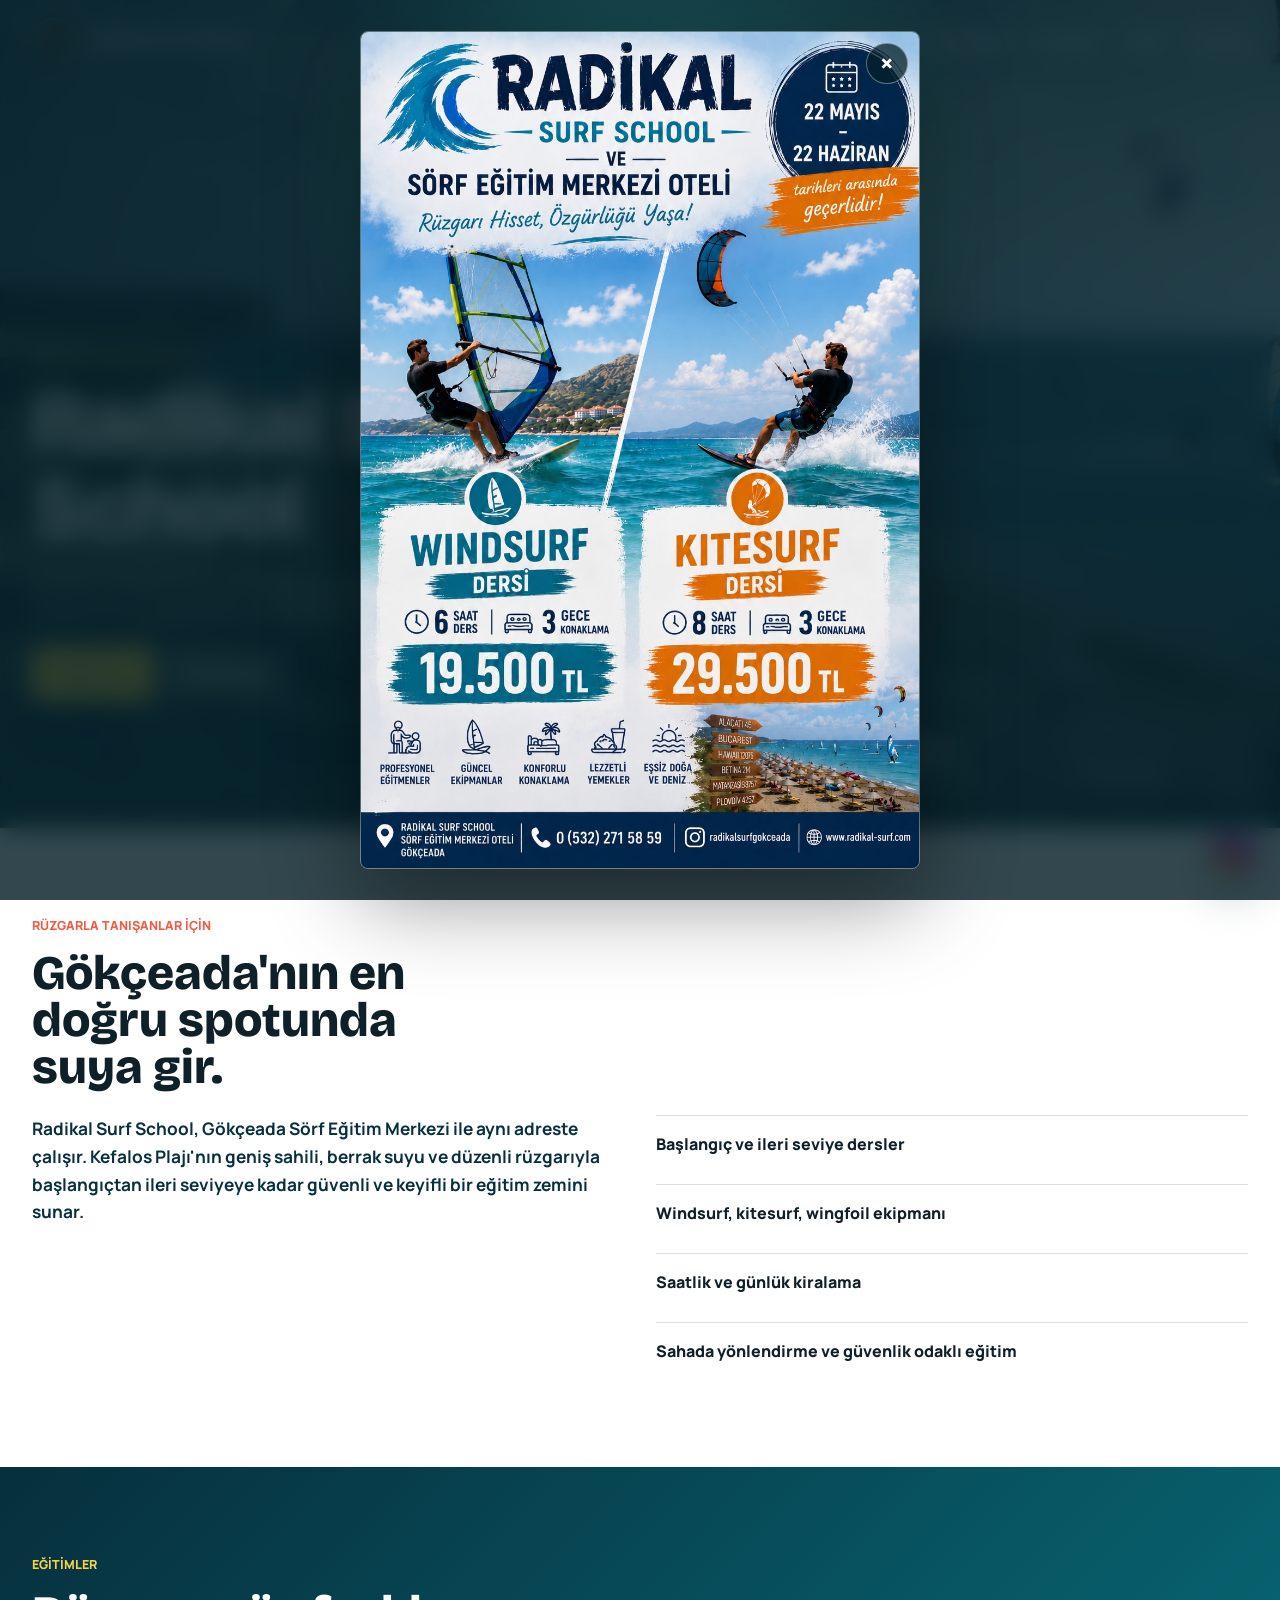
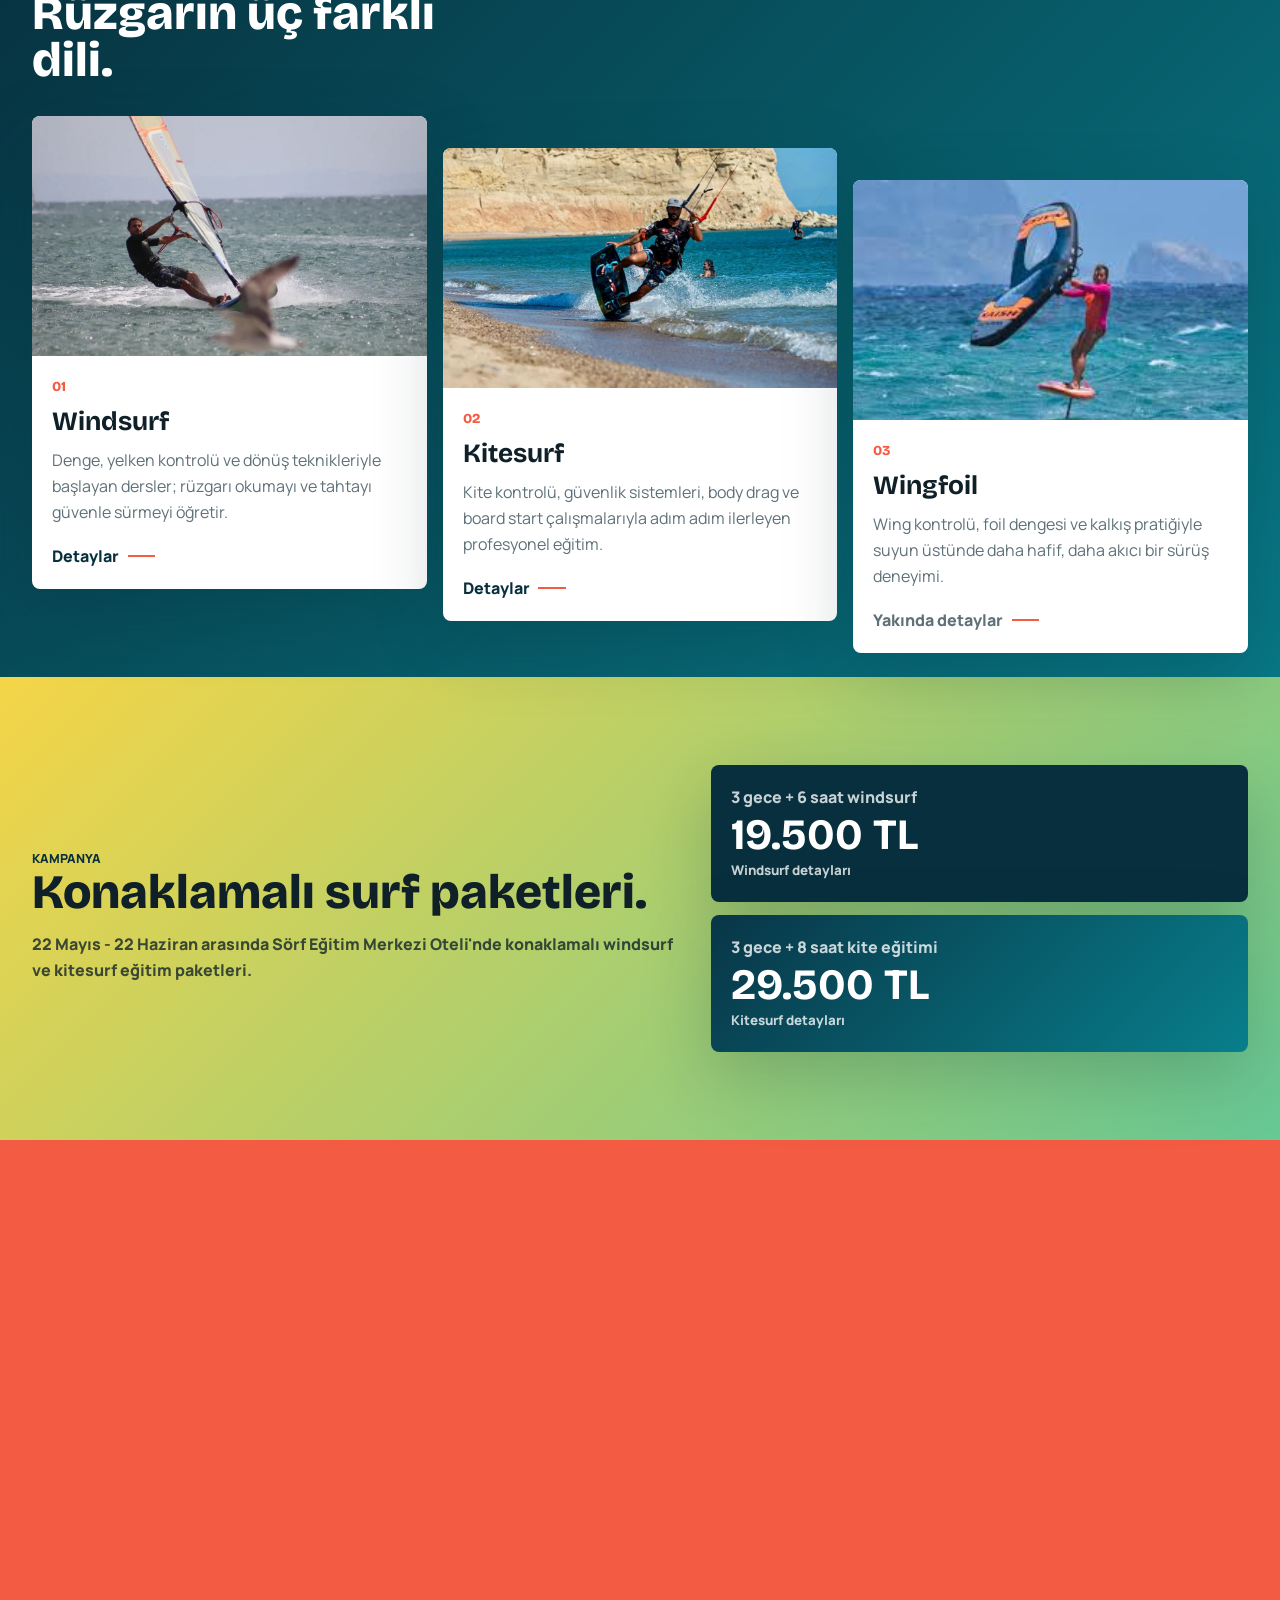
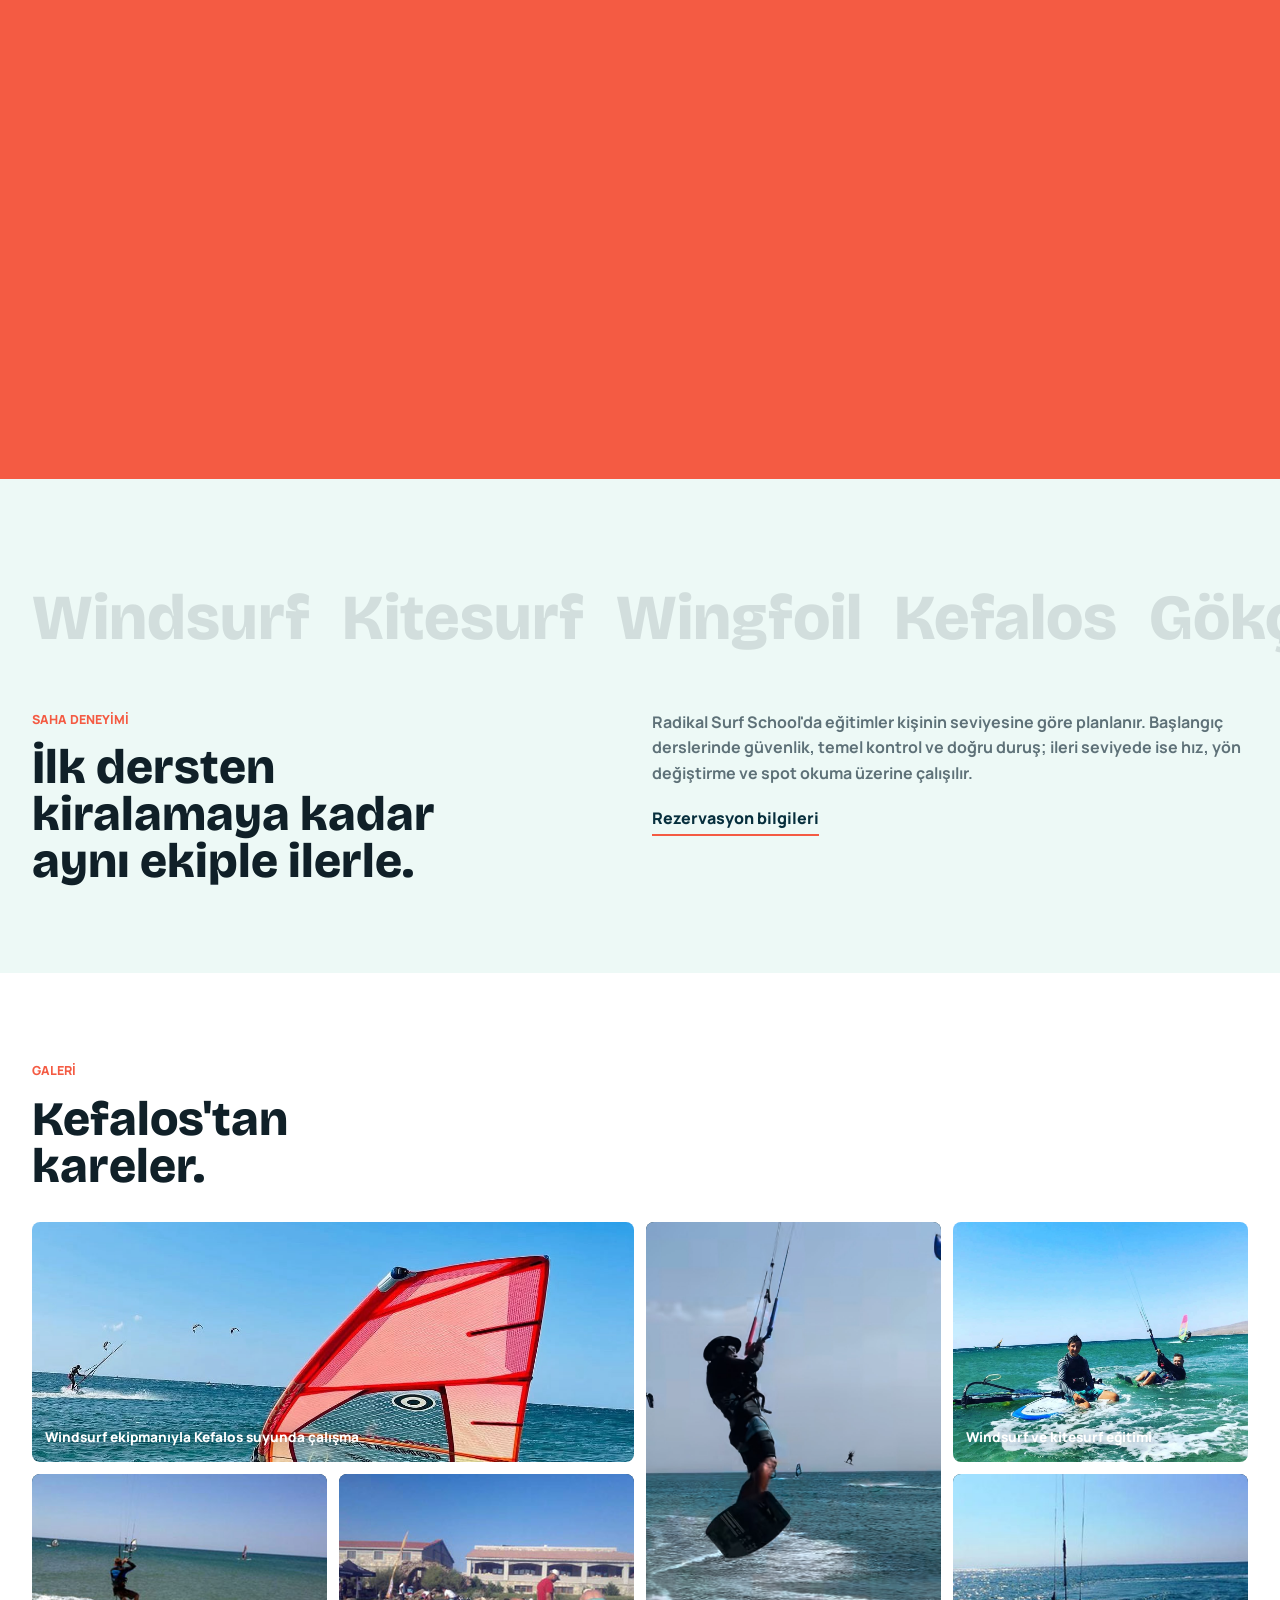
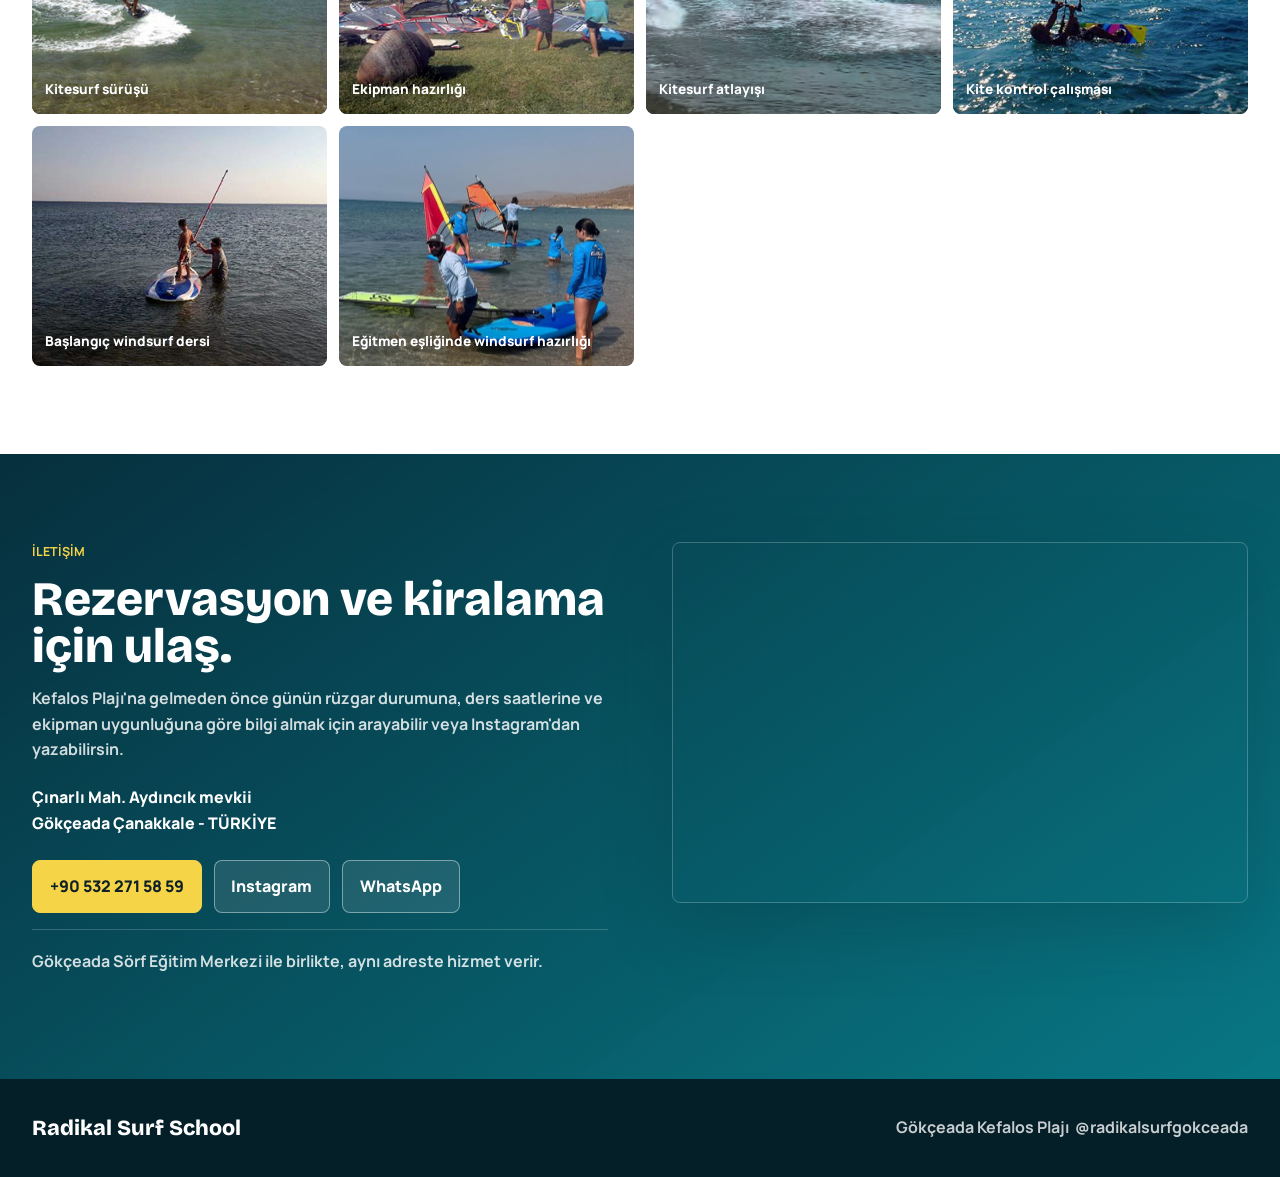
==== index.html @ 74f21fde "Add files via upload" ====
<!DOCTYPE html>
<html lang="tr">
  <head>
    <meta charset="UTF-8" />
    <meta name="viewport" content="width=device-width, initial-scale=1.0" />
    <meta
      name="description"
      content="Radikal Surf School, Gökçeada Kefalos Plajı'nda windsurf, kitesurf ve wingfoil eğitimleri ile ekipman kiralama hizmeti verir."
    />
    <title>Radikal Surf School | Gökçeada Kefalos Plajı</title>
    <link rel="preconnect" href="https://fonts.googleapis.com" />
    <link rel="preconnect" href="https://fonts.gstatic.com" crossorigin />
    <link
      href="https://fonts.googleapis.com/css2?family=Bricolage+Grotesque:wght@500;600;700;800&family=Manrope:wght@400;500;600;700;800&display=swap"
      rel="stylesheet"
    />
    <link rel="stylesheet" href="styles.css" />
  </head>
  <body>
    <div class="page-loader" aria-hidden="true">
      <span>Radikal Surf School</span>
    </div>

    <header class="site-header" data-header>
      <a class="brand" href="index.html" aria-label="Radikal Surf School ana sayfa">
        <img class="brand-logo" src="assets/img/logo.jpg" alt="" />
        <span>Radikal Surf School</span>
      </a>

      <button
        class="nav-toggle"
        type="button"
        aria-label="Menüyü aç veya kapat"
        aria-expanded="false"
        data-nav-toggle
      >
        <span></span>
        <span></span>
      </button>

      <nav class="site-nav" data-nav>
        <a href="index.html#egitimler">Eğitimler</a>
        <a href="windsurf.html">Windsurf</a>
        <a href="kitesurf.html">Kitesurf</a>
        <a href="index.html#kampanya">Kampanya</a>
        <a href="index.html#kiralama">Kiralama</a>
        <a href="index.html#galeri">Galeri</a>
        <a href="index.html#iletisim">İletişim</a>
      </nav>
    </header>

    <main id="top">
      <section class="hero" aria-label="Radikal Surf School">
        <img
          class="hero-image"
          src="assets/img/hero-gokceada.jpg"
          alt="Gökçeada Kefalos Plajı'nda rüzgar sporları yapan sporcular"
          fetchpriority="high"
        />
        <div class="hero-shade"></div>
        <div class="hero-current" aria-hidden="true"></div>

        <div class="hero-content">
          <p class="eyebrow reveal">Gökçeada Kefalos Plajı</p>
          <h1 class="reveal">Radikal Surf School</h1>
          <p class="hero-copy reveal">
            Windsurf, kitesurf ve wingfoil eğitimleri. Aynı lokasyonda ekipman
            kiralama, sahada profesyonel destek ve Gökçeada'nın temiz rüzgarı.
          </p>
          <div class="hero-actions reveal">
            <a class="button primary" href="tel:+905322715859">Hemen ara</a>
            <a class="button ghost" href="#iletisim">Konuma git</a>
          </div>
        </div>

        <div class="hero-panel reveal" aria-label="Hizli bilgiler">
          <div>
            <strong>3</strong>
            <span>disiplin</span>
          </div>
          <div>
            <strong>Kefalos</strong>
            <span>plaj üstü eğitim</span>
          </div>
          <div>
            <strong>+</strong>
            <span>kiralama desteği</span>
          </div>
        </div>
      </section>

      <section class="intro section-pad">
        <div class="section-head reveal">
          <p class="eyebrow">Rüzgarla tanışanlar için</p>
          <h2>Gökçeada'nın en doğru spotunda suya gir.</h2>
        </div>
        <div class="intro-grid">
          <p class="lead reveal">
            Radikal Surf School, Gökçeada Sörf Eğitim Merkezi ile aynı adreste
            çalışır. Kefalos Plajı'nın geniş sahili, berrak suyu ve düzenli
            rüzgarıyla başlangıçtan ileri seviyeye kadar güvenli ve keyifli bir
            eğitim zemini sunar.
          </p>
          <div class="feature-list reveal">
            <span>Başlangıç ve ileri seviye dersler</span>
            <span>Windsurf, kitesurf, wingfoil ekipmanı</span>
            <span>Saatlik ve günlük kiralama</span>
            <span>Sahada yönlendirme ve güvenlik odaklı eğitim</span>
          </div>
        </div>
      </section>

      <section class="programs section-pad" id="egitimler">
        <div class="section-head reveal">
          <p class="eyebrow">Eğitimler</p>
          <h2>Rüzgarın üç farklı dili.</h2>
        </div>

        <div class="program-grid">
          <a class="program-card reveal" href="windsurf.html" aria-label="Windsurf detay sayfasını aç">
            <img
              src="assets/img/service-windsurf-updated.jpeg"
              alt="Gökçeada'da windsurf yapan sporcular"
              loading="lazy"
            />
            <div class="program-body">
              <span class="program-index">01</span>
              <h3>Windsurf</h3>
              <p>
                Denge, yelken kontrolü ve dönüş teknikleriyle başlayan dersler;
                rüzgarı okumayı ve tahtayı güvenle sürmeyi öğretir.
              </p>
              <span class="program-link">Detaylar</span>
            </div>
          </a>

          <a class="program-card reveal" href="kitesurf.html" aria-label="Kitesurf detay sayfasını aç">
            <img
              src="assets/img/kitesurf-extra-07.jpeg"
              alt="Turkuaz denizde kitesurf eğitimi"
              loading="lazy"
            />
            <div class="program-body">
              <span class="program-index">02</span>
              <h3>Kitesurf</h3>
              <p>
                Kite kontrolü, güvenlik sistemleri, body drag ve board start
                çalışmalarıyla adım adım ilerleyen profesyonel eğitim.
              </p>
              <span class="program-link">Detaylar</span>
            </div>
          </a>

          <article class="program-card reveal">
            <img
              src="assets/img/service-wingfoil.jpg"
              alt="Wingfoil yapan sporcu"
              loading="lazy"
            />
            <div class="program-body">
              <span class="program-index">03</span>
              <h3>Wingfoil</h3>
              <p>
                Wing kontrolü, foil dengesi ve kalkış pratiğiyle suyun üstünde
                daha hafif, daha akıcı bir sürüş deneyimi.
              </p>
              <span class="program-link muted">Yakında detaylar</span>
            </div>
          </article>
        </div>
      </section>

      <section class="campaign section-pad" id="kampanya">
        <div class="campaign-copy reveal">
          <p class="eyebrow">Kampanya</p>
          <h2>Konaklamalı surf paketleri.</h2>
          <p>
            22 Mayıs - 22 Haziran arasında Sörf Eğitim Merkezi Oteli'nde
            konaklamalı windsurf ve kitesurf eğitim paketleri.
          </p>
        </div>
        <div class="campaign-prices reveal">
          <a class="campaign-price" href="windsurf.html#kampanya">
            <span>3 gece + 6 saat windsurf</span>
            <strong>19.500 TL</strong>
            <small>Windsurf detayları</small>
          </a>
          <a class="campaign-price kite-price" href="kitesurf.html#kampanya">
            <span>3 gece + 8 saat kite eğitimi</span>
            <strong>29.500 TL</strong>
            <small>Kitesurf detayları</small>
          </a>
        </div>
      </section>

      <section class="rentals" id="kiralama">
        <div class="rental-media reveal">
          <img
            src="assets/img/gallery-05.jpg"
            alt="Kefalos Plajı'nda windsurf eğitimi alan öğrenciler"
            loading="lazy"
          />
        </div>
        <div class="rental-content reveal">
          <p class="eyebrow">Ekipman kiralama</p>
          <h2>Ders sonrası rüzgarı yakalamaya devam et.</h2>
          <p>
            Sezon boyunca windsurf, kitesurf ve wingfoil ekipmanları için
            kiralama desteği veriyoruz. Seviyene, rüzgara ve günün koşullarına
            göre doğru ekipman seçiminde sahada yardım alabilirsin.
          </p>
          <div class="rental-steps">
            <span>Seviye ve hava koşulu kontrolü</span>
            <span>Uygun ekipman seçimi</span>
            <span>Sahada kurulum ve kullanıma hazır teslim</span>
          </div>
          <a class="button dark" href="https://wa.me/905322715859">WhatsApp ile sor</a>
        </div>
      </section>

      <section class="experience section-pad">
        <div class="experience-strip" aria-hidden="true">
          <span>Windsurf</span>
          <span>Kitesurf</span>
          <span>Wingfoil</span>
          <span>Kefalos</span>
          <span>Gökçeada</span>
        </div>

        <div class="experience-grid">
          <div class="section-head reveal">
            <p class="eyebrow">Saha deneyimi</p>
            <h2>İlk dersten kiralamaya kadar aynı ekiple ilerle.</h2>
          </div>
          <div class="experience-copy reveal">
            <p>
              Radikal Surf School'da eğitimler kişinin seviyesine göre
              planlanır. Başlangıç derslerinde güvenlik, temel kontrol ve
              doğru duruş; ileri seviyede ise hız, yön değiştirme ve spot
              okuma üzerine çalışılır.
            </p>
            <a class="text-link" href="#iletisim">Rezervasyon bilgileri</a>
          </div>
        </div>
      </section>

      <section class="gallery section-pad" id="galeri">
        <div class="section-head reveal">
          <p class="eyebrow">Galeri</p>
          <h2>Kefalos'tan kareler.</h2>
        </div>

        <div class="gallery-grid" aria-label="Radikal Surf School fotoğraf galerisi">
          <button
            class="gallery-item wide reveal"
            type="button"
            data-full="assets/img/gallery-08.jpeg"
            data-caption="Windsurf ekipmanıyla Kefalos suyunda çalışma"
          >
            <img src="assets/img/gallery-08.jpeg" alt="Windsurf ekipmanı ile suda çalışma" loading="lazy" />
          </button>
          <button
            class="gallery-item tall reveal"
            type="button"
            data-full="assets/img/gallery-06.jpeg"
            data-caption="Kitesurf atlayışı"
          >
            <img src="assets/img/gallery-06.jpeg" alt="Kitesurf sporcusu havada" loading="lazy" />
          </button>
          <button
            class="gallery-item reveal"
            type="button"
            data-full="assets/img/gallery-07.jpeg"
            data-caption="Windsurf ve kitesurf eğitimi"
          >
            <img src="assets/img/gallery-07.jpeg" alt="Denizde windsurf ve kitesurf eğitimi" loading="lazy" />
          </button>
          <button
            class="gallery-item reveal"
            type="button"
            data-full="assets/img/gallery-03.jpg"
            data-caption="Kitesurf sürüşü"
          >
            <img src="assets/img/gallery-03.jpg" alt="Kitesurf yapan sporcu" loading="lazy" />
          </button>
          <button
            class="gallery-item reveal"
            type="button"
            data-full="assets/img/gallery-04.jpg"
            data-caption="Ekipman hazırlığı"
          >
            <img src="assets/img/gallery-04.jpg" alt="Sahilde windsurf ekipmanları" loading="lazy" />
          </button>
          <button
            class="gallery-item reveal"
            type="button"
            data-full="assets/img/gallery-02.jpg"
            data-caption="Kite kontrol çalışması"
          >
            <img src="assets/img/gallery-02.jpg" alt="Denizde kite kontrol çalışması" loading="lazy" />
          </button>
          <button
            class="gallery-item reveal"
            type="button"
            data-full="assets/img/gallery-01.jpg"
            data-caption="Başlangıç windsurf dersi"
          >
            <img src="assets/img/gallery-01.jpg" alt="Sığ suda windsurf başlangıç dersi" loading="lazy" />
          </button>
          <button
            class="gallery-item reveal"
            type="button"
            data-full="assets/img/gallery-05.jpg"
            data-caption="Eğitmen eşliğinde windsurf hazırlığı"
          >
            <img src="assets/img/gallery-05.jpg" alt="Eğitmen eşliğinde windsurf hazırlığı" loading="lazy" />
          </button>
        </div>
      </section>

      <section class="contact section-pad" id="iletisim">
        <div class="contact-copy reveal">
          <p class="eyebrow">İletişim</p>
          <h2>Rezervasyon ve kiralama için ulaş.</h2>
          <p>
            Kefalos Plajı'na gelmeden önce günün rüzgar durumuna, ders
            saatlerine ve ekipman uygunluğuna göre bilgi almak için arayabilir
            veya Instagram'dan yazabilirsin.
          </p>

          <address>
            Çınarlı Mah. Aydıncık mevkii<br />
            Gökçeada Çanakkale - TÜRKİYE
          </address>

          <div class="contact-actions">
            <a class="button primary" href="tel:+905322715859">+90 532 271 58 59</a>
            <a class="button ghost light" href="https://www.instagram.com/radikalsurfgokceada/" target="_blank" rel="noreferrer">
              Instagram
            </a>
            <a class="button ghost light" href="https://wa.me/905322715859" target="_blank" rel="noreferrer">
              WhatsApp
            </a>
          </div>

          <p class="partner-note">
            Gökçeada Sörf Eğitim Merkezi ile birlikte, aynı adreste hizmet verir.
          </p>
        </div>

        <div class="map-wrap reveal">
          <iframe
            title="Radikal Surf School Google Maps konumu"
            src="https://www.google.com/maps/embed?pb=!1m14!1m8!1m3!1d48810.47449040076!2d25.944769!3d40.127699!3m2!1i1024!2i768!4f13.1!3m3!1m2!1s0x14b0349d8ed07f3f%3A0xa7e52a076db30beb!2sRadikal%20Windsurf%20%26%20Kiteboard!5e0!3m2!1str!2str!4v1780511825770!5m2!1str!2str"
            allowfullscreen
            loading="lazy"
            referrerpolicy="no-referrer-when-downgrade"
          ></iframe>
        </div>
      </section>
    </main>

    <footer class="site-footer">
      <span>Radikal Surf School</span>
      <span>Gökçeada Kefalos Plajı</span>
      <a href="https://www.instagram.com/radikalsurfgokceada/" target="_blank" rel="noreferrer">@radikalsurfgokceada</a>
    </footer>

    <div class="mobile-cta" aria-label="Hızlı iletişim">
      <a href="tel:+905322715859">Ara</a>
      <a href="https://wa.me/905322715859" target="_blank" rel="noreferrer">WhatsApp</a>
      <a href="#iletisim">Konum</a>
    </div>

    <a
      class="floating-instagram"
      href="https://www.instagram.com/radikalsurfgokceada/"
      target="_blank"
      rel="noreferrer"
      aria-label="Radikal Surf School Instagram"
    >
      <img src="assets/img/instagram-logo.svg" alt="" />
    </a>

    <div class="promo-modal" data-promo hidden>
      <div class="promo-backdrop" data-promo-close></div>
      <div class="promo-card" role="dialog" aria-modal="true" aria-label="Radikal Surf School kampanya görseli">
        <button class="promo-close" type="button" aria-label="Kampanya görselini kapat" data-promo-close>
          ×
        </button>
        <img src="assets/img/campaign-popup.jpeg" alt="Radikal Surf School windsurf ve kitesurf kampanya afişi" />
      </div>
    </div>

    <div class="lightbox" data-lightbox hidden>
      <button class="lightbox-close" type="button" aria-label="Galeriyi kapat" data-lightbox-close>
        Kapat
      </button>
      <img src="" alt="" data-lightbox-image />
      <p data-lightbox-caption></p>
    </div>

    <script src="script.js"></script>
  </body>
</html>
---- styles.css ----
:root {
  --ink: #102028;
  --deep: #072f3d;
  --sea: #087f8c;
  --turquoise: #2fc3b2;
  --foam: #edf9f6;
  --sun: #f5d547;
  --coral: #f45b43;
  --white: #ffffff;
  --muted: #5e7178;
  --line: rgba(16, 32, 40, 0.14);
  --shadow: 0 24px 70px rgba(5, 39, 48, 0.22);
  --radius: 8px;
}

* {
  box-sizing: border-box;
}

html {
  scroll-behavior: smooth;
}

body {
  margin: 0;
  color: var(--ink);
  background: var(--foam);
  font-family: "Manrope", "Verdana", sans-serif;
  line-height: 1.6;
  overflow-x: hidden;
}

body.nav-open {
  overflow: hidden;
}

img {
  display: block;
  max-width: 100%;
}

a {
  color: inherit;
  text-decoration: none;
}

button,
input {
  font: inherit;
}

.page-loader {
  position: fixed;
  inset: 0;
  z-index: 100;
  display: grid;
  place-items: center;
  color: var(--white);
  background: var(--deep);
  transition: opacity 650ms ease, visibility 650ms ease;
}

.page-loader span {
  font-family: "Bricolage Grotesque", "Trebuchet MS", sans-serif;
  font-size: 1.4rem;
  font-weight: 800;
}

body.loaded .page-loader {
  opacity: 0;
  visibility: hidden;
}

.site-header {
  position: fixed;
  top: 0;
  left: 0;
  right: 0;
  z-index: 50;
  display: flex;
  align-items: center;
  justify-content: space-between;
  gap: 1rem;
  padding: 1rem;
  color: var(--white);
  transition: background 260ms ease, color 260ms ease, box-shadow 260ms ease;
}

.site-header.is-scrolled,
.site-header.is-open {
  color: var(--ink);
  background: rgba(255, 255, 255, 0.92);
  box-shadow: 0 12px 40px rgba(7, 47, 61, 0.12);
  backdrop-filter: blur(18px);
}

.brand {
  display: inline-flex;
  align-items: center;
  gap: 0.7rem;
  font-family: "Bricolage Grotesque", "Trebuchet MS", sans-serif;
  font-weight: 800;
}

.brand-logo {
  width: 2.85rem;
  height: 2.85rem;
  object-fit: cover;
  border: 2px solid rgba(255, 255, 255, 0.9);
  border-radius: 50%;
  box-shadow: 0 10px 24px rgba(0, 0, 0, 0.16);
}

.brand-mark {
  display: grid;
  width: 2.35rem;
  height: 2.35rem;
  place-items: center;
  color: var(--ink);
  background: var(--sun);
  border: 2px solid currentColor;
  transform: rotate(-6deg);
}

.nav-toggle {
  position: relative;
  z-index: 60;
  display: grid;
  width: 2.8rem;
  height: 2.8rem;
  place-items: center;
  padding: 0;
  color: inherit;
  background: rgba(255, 255, 255, 0.13);
  border: 1px solid rgba(255, 255, 255, 0.32);
  border-radius: var(--radius);
}

.site-header.is-scrolled .nav-toggle,
.site-header.is-open .nav-toggle {
  background: rgba(16, 32, 40, 0.06);
  border-color: rgba(16, 32, 40, 0.18);
}

.nav-toggle span {
  position: absolute;
  width: 1.25rem;
  height: 2px;
  background: currentColor;
  transition: transform 240ms ease;
}

.nav-toggle span:first-child {
  transform: translateY(-0.22rem);
}

.nav-toggle span:last-child {
  transform: translateY(0.22rem);
}

.nav-toggle[aria-expanded="true"] span:first-child {
  transform: rotate(45deg);
}

.nav-toggle[aria-expanded="true"] span:last-child {
  transform: rotate(-45deg);
}

.site-nav {
  position: fixed;
  inset: 0;
  z-index: 55;
  display: grid;
  align-content: center;
  gap: 1.2rem;
  padding: 5rem 1.5rem;
  color: var(--white);
  background: rgba(7, 47, 61, 0.96);
  transform: translateX(100%);
  transition: transform 340ms ease;
}

.site-nav.is-open {
  transform: translateX(0);
}

.site-nav a {
  font-family: "Bricolage Grotesque", "Trebuchet MS", sans-serif;
  font-size: 2rem;
  font-weight: 800;
}

.hero {
  position: relative;
  min-height: 92vh;
  display: grid;
  align-items: end;
  padding: 7.25rem 1rem 8.5rem;
  color: var(--white);
  overflow: hidden;
}

.hero-image,
.hero-shade,
.hero-current {
  position: absolute;
  inset: 0;
}

.hero-image {
  width: 100%;
  height: 100%;
  object-fit: cover;
  animation: heroZoom 18s ease-in-out infinite alternate;
}

.hero-shade {
  background:
    linear-gradient(180deg, rgba(7, 47, 61, 0.46) 0%, rgba(7, 47, 61, 0.1) 36%, rgba(7, 47, 61, 0.9) 100%),
    linear-gradient(90deg, rgba(7, 47, 61, 0.62), rgba(7, 47, 61, 0.06));
}

.hero-current {
  opacity: 0.7;
  background-image:
    repeating-linear-gradient(
      110deg,
      transparent 0,
      transparent 36px,
      rgba(255, 255, 255, 0.14) 37px,
      transparent 39px
    );
  mix-blend-mode: screen;
  animation: windDrift 12s linear infinite;
}

.hero-content {
  position: relative;
  z-index: 2;
  width: min(100%, 52rem);
}

.eyebrow {
  margin: 0 0 0.9rem;
  color: var(--coral);
  font-size: 0.78rem;
  font-weight: 800;
  text-transform: uppercase;
}

.hero .eyebrow {
  color: var(--sun);
}

h1,
h2,
h3 {
  margin: 0;
  font-family: "Bricolage Grotesque", "Trebuchet MS", sans-serif;
  line-height: 0.98;
}

h1 {
  max-width: 11ch;
  font-size: 3.4rem;
  font-weight: 800;
}

h2 {
  font-size: 2.35rem;
  font-weight: 800;
}

h3 {
  font-size: 1.65rem;
}

.hero-copy {
  max-width: 36rem;
  margin: 1.15rem 0 0;
  color: rgba(255, 255, 255, 0.9);
  font-size: 1.04rem;
}

.hero-actions,
.contact-actions {
  display: flex;
  flex-wrap: wrap;
  gap: 0.75rem;
  margin-top: 1.5rem;
}

.button {
  display: inline-flex;
  min-height: 3rem;
  align-items: center;
  justify-content: center;
  padding: 0.78rem 1.05rem;
  border: 1px solid transparent;
  border-radius: var(--radius);
  font-weight: 800;
  transition: transform 200ms ease, background 200ms ease, border-color 200ms ease;
}

.button:hover {
  transform: translateY(-2px);
}

.button.primary {
  color: var(--ink);
  background: var(--sun);
  border-color: var(--sun);
}

.button.ghost {
  color: var(--white);
  background: rgba(255, 255, 255, 0.1);
  border-color: rgba(255, 255, 255, 0.42);
}

.button.ghost.light {
  color: var(--white);
}

.button.dark {
  color: var(--white);
  background: var(--deep);
}

.hero-panel {
  position: absolute;
  left: 1rem;
  right: 1rem;
  bottom: 1rem;
  z-index: 3;
  display: grid;
  grid-template-columns: repeat(3, 1fr);
  gap: 1px;
  overflow: hidden;
  border: 1px solid rgba(255, 255, 255, 0.28);
  border-radius: var(--radius);
  background: rgba(255, 255, 255, 0.13);
  backdrop-filter: blur(14px);
}

.hero-panel div {
  padding: 0.8rem 0.65rem;
  background: rgba(7, 47, 61, 0.32);
}

.hero-panel strong,
.hero-panel span {
  display: block;
}

.hero-panel strong {
  font-family: "Bricolage Grotesque", "Trebuchet MS", sans-serif;
  font-size: 1.12rem;
}

.hero-panel span {
  color: rgba(255, 255, 255, 0.78);
  font-size: 0.72rem;
}

.section-pad {
  padding: 4rem 1rem;
}

.section-head {
  max-width: 48rem;
}

.section-head h2 {
  max-width: 13ch;
}

.intro {
  background: var(--white);
}

.intro-grid {
  display: grid;
  gap: 2rem;
  margin-top: 1.5rem;
}

.lead {
  margin: 0;
  color: var(--deep);
  font-size: 1.08rem;
  font-weight: 700;
}

.feature-list {
  display: grid;
  gap: 0.75rem;
}

.feature-list span,
.rental-steps span {
  display: block;
  padding: 0.95rem 0;
  border-top: 1px solid var(--line);
  font-weight: 800;
}

.programs {
  color: var(--white);
  background:
    linear-gradient(135deg, rgba(7, 47, 61, 0.96), rgba(8, 127, 140, 0.92)),
    var(--deep);
}

.programs .eyebrow {
  color: var(--sun);
}

.program-grid {
  display: grid;
  gap: 1rem;
  margin-top: 2rem;
}

.program-card {
  display: block;
  overflow: hidden;
  color: var(--ink);
  background: var(--white);
  border-radius: var(--radius);
  box-shadow: var(--shadow);
  transition: transform 220ms ease, box-shadow 220ms ease;
}

.program-card:hover {
  transform: translateY(-4px);
  box-shadow: 0 30px 80px rgba(5, 39, 48, 0.28);
}

.program-card img {
  width: 100%;
  height: 15rem;
  object-fit: cover;
}

.program-body {
  position: relative;
  padding: 1.25rem;
}

.program-index {
  display: block;
  margin-bottom: 0.7rem;
  color: var(--coral);
  font-family: "Bricolage Grotesque", "Trebuchet MS", sans-serif;
  font-size: 0.86rem;
  font-weight: 800;
}

.program-body p {
  margin: 0.85rem 0 0;
  color: var(--muted);
}

.program-link {
  display: inline-flex;
  align-items: center;
  margin-top: 1.15rem;
  color: var(--deep);
  font-weight: 900;
}

.program-link::after {
  content: "";
  width: 1.7rem;
  height: 2px;
  margin-left: 0.55rem;
  background: var(--coral);
}

.program-link.muted {
  color: var(--muted);
}

.campaign {
  display: grid;
  gap: 1.4rem;
  color: var(--ink);
  background:
    linear-gradient(135deg, rgba(245, 213, 71, 0.92), rgba(47, 195, 178, 0.72)),
    var(--sun);
}

.campaign .eyebrow {
  color: var(--deep);
}

.campaign-copy p {
  max-width: 42rem;
  margin: 1rem 0 0;
  color: rgba(16, 32, 40, 0.78);
  font-weight: 800;
}

.campaign-prices {
  display: grid;
  gap: 0.85rem;
}

.campaign-price {
  display: grid;
  gap: 0.2rem;
  align-content: center;
  padding: 1.25rem;
  color: var(--white);
  background: var(--deep);
  border-radius: var(--radius);
  box-shadow: var(--shadow);
}

.campaign-price.kite-price {
  background: linear-gradient(135deg, #083647, #087f8c);
}

.campaign-price span,
.campaign-price small {
  color: rgba(255, 255, 255, 0.78);
  font-weight: 800;
}

.campaign-price strong {
  font-family: "Bricolage Grotesque", "Trebuchet MS", sans-serif;
  font-size: 2.7rem;
  line-height: 1;
}

.rentals {
  display: grid;
  color: var(--white);
  background: var(--coral);
}

.rental-media {
  min-height: 22rem;
}

.rental-media img {
  width: 100%;
  height: 100%;
  min-height: 22rem;
  object-fit: cover;
}

.rental-content {
  padding: 3rem 1rem;
}

.rental-content .eyebrow {
  color: var(--deep);
}

.rental-content p {
  max-width: 37rem;
  margin: 1.2rem 0 0;
  color: rgba(255, 255, 255, 0.9);
  font-weight: 700;
}

.rental-steps {
  margin: 1.4rem 0;
}

.rental-steps span {
  border-color: rgba(255, 255, 255, 0.28);
}

.experience {
  position: relative;
  overflow: hidden;
  background: var(--foam);
}

.experience-strip {
  display: flex;
  gap: 2rem;
  width: max-content;
  margin-bottom: 2.5rem;
  color: rgba(16, 32, 40, 0.12);
  font-family: "Bricolage Grotesque", "Trebuchet MS", sans-serif;
  font-size: 4rem;
  font-weight: 800;
  white-space: nowrap;
  animation: marquee 22s linear infinite;
}

.experience-grid {
  display: grid;
  gap: 1.5rem;
}

.experience-copy p {
  margin: 0 0 1.2rem;
  color: var(--muted);
  font-weight: 700;
}

.text-link {
  display: inline-block;
  padding-bottom: 0.18rem;
  color: var(--deep);
  border-bottom: 2px solid var(--coral);
  font-weight: 900;
}

.gallery {
  background: var(--white);
}

.gallery-grid {
  display: grid;
  grid-auto-rows: 15rem;
  gap: 0.75rem;
  margin-top: 2rem;
}

.gallery-item {
  position: relative;
  min-height: 0;
  padding: 0;
  overflow: hidden;
  background: var(--deep);
  border: 0;
  border-radius: var(--radius);
  cursor: pointer;
}

.gallery-item img {
  width: 100%;
  height: 100%;
  object-fit: cover;
  transition: transform 500ms ease, filter 500ms ease;
}

.gallery-item:hover img {
  filter: saturate(1.12);
  transform: scale(1.05);
}

.gallery-item::after {
  content: attr(data-caption);
  position: absolute;
  left: 0.8rem;
  right: 0.8rem;
  bottom: 0.8rem;
  color: var(--white);
  font-size: 0.85rem;
  font-weight: 800;
  text-align: left;
  text-shadow: 0 1px 16px rgba(0, 0, 0, 0.55);
}

.contact {
  display: grid;
  gap: 2rem;
  color: var(--white);
  background:
    linear-gradient(145deg, rgba(7, 47, 61, 0.98), rgba(8, 127, 140, 0.9)),
    var(--deep);
}

.contact .eyebrow {
  color: var(--sun);
}

.contact-copy p {
  max-width: 36rem;
  color: rgba(255, 255, 255, 0.82);
  font-weight: 700;
}

address {
  margin-top: 1.4rem;
  font-style: normal;
  font-weight: 900;
}

.partner-note {
  padding-top: 1.2rem;
  border-top: 1px solid rgba(255, 255, 255, 0.18);
}

.map-wrap {
  min-height: 22rem;
  overflow: hidden;
  border: 1px solid rgba(255, 255, 255, 0.22);
  border-radius: var(--radius);
  box-shadow: var(--shadow);
}

.map-wrap iframe {
  width: 100%;
  height: 100%;
  min-height: 22rem;
  border: 0;
}

.detail-hero {
  position: relative;
  min-height: 84vh;
  display: grid;
  align-items: end;
  padding: 7.25rem 1rem 4rem;
  color: var(--white);
  overflow: hidden;
}

.detail-hero-content {
  position: relative;
  z-index: 2;
  width: min(100%, 56rem);
}

.detail-hero h1 {
  max-width: 10ch;
}

.back-link {
  display: inline-flex;
  margin-bottom: 1.1rem;
  color: rgba(255, 255, 255, 0.86);
  font-weight: 900;
}

.back-link::before {
  content: "";
  width: 1.7rem;
  height: 2px;
  margin: 0.78rem 0.55rem 0 0;
  background: var(--sun);
}

.detail-cta {
  display: grid;
  gap: 1.6rem;
}

.detail-text p {
  margin: 0;
  color: var(--muted);
  font-size: 1.04rem;
  font-weight: 700;
}

.windsurf-gallery,
.kitesurf-gallery {
  position: relative;
  isolation: isolate;
  overflow: hidden;
  padding-top: 3.5rem;
  background:
    linear-gradient(180deg, rgba(237, 249, 246, 0.96), rgba(255, 255, 255, 0.86) 44%, rgba(237, 249, 246, 0.98)),
    url("assets/img/hero-gokceada.jpg") center bottom / cover no-repeat;
}

.kitesurf-gallery {
  background:
    linear-gradient(180deg, rgba(237, 249, 246, 0.92), rgba(255, 255, 255, 0.84) 44%, rgba(237, 249, 246, 0.98)),
    url("assets/img/kitesurf-extra-07.jpeg") center / cover no-repeat;
}

.windsurf-gallery::before,
.kitesurf-gallery::before {
  content: "";
  position: absolute;
  inset: 0;
  z-index: -1;
  background:
    linear-gradient(90deg, rgba(244, 91, 67, 0.16), transparent 36%),
    repeating-linear-gradient(
      -10deg,
      transparent 0,
      transparent 42px,
      rgba(8, 127, 140, 0.1) 43px,
      transparent 45px
    );
}

.windsurf-gallery .section-head,
.kitesurf-gallery .section-head {
  padding: 1rem;
  border-left: 5px solid var(--coral);
  background: rgba(255, 255, 255, 0.72);
  border-radius: var(--radius);
  box-shadow: 0 20px 60px rgba(7, 47, 61, 0.1);
  backdrop-filter: blur(10px);
}

.pricing {
  color: var(--white);
  background:
    linear-gradient(135deg, rgba(7, 47, 61, 0.97), rgba(8, 127, 140, 0.9)),
    var(--deep);
}

.pricing .eyebrow {
  color: var(--sun);
}

.pricing-block {
  margin-top: 2rem;
}

.pricing-block + .pricing-block {
  margin-top: 1.4rem;
}

.pricing-block-head {
  display: grid;
  gap: 0.35rem;
  padding: 1rem;
  border: 1px solid rgba(255, 255, 255, 0.18);
  border-left: 5px solid var(--sun);
  border-radius: var(--radius);
  background: rgba(255, 255, 255, 0.09);
  box-shadow: 0 20px 60px rgba(5, 31, 40, 0.18);
  backdrop-filter: blur(12px);
}

.pricing-block-head.group-head {
  border-left-color: var(--coral);
}

.pricing-block-head span {
  color: var(--sun);
  font-size: 0.82rem;
  font-weight: 900;
  text-transform: uppercase;
}

.pricing-block-head.group-head span {
  color: #ffb29f;
}

.pricing-block-head p {
  max-width: 44rem;
  margin: 0;
  color: rgba(255, 255, 255, 0.82);
  font-weight: 800;
}

.price-grid {
  display: grid;
  gap: 1rem;
  margin-top: 1rem;
}

.price-card {
  display: grid;
  gap: 0.75rem;
  padding: 1.25rem;
  color: var(--ink);
  background: var(--white);
  border-radius: var(--radius);
  box-shadow: var(--shadow);
}

.price-card.featured {
  background: var(--sun);
}

.price-card.group-card {
  background: rgba(255, 255, 255, 0.92);
  border: 1px solid rgba(255, 255, 255, 0.22);
}

.price-card.group-card.featured {
  background: #ffd8ce;
}

.price-card span {
  color: var(--coral);
  font-size: 0.78rem;
  font-weight: 900;
  text-transform: uppercase;
}

.price-card strong {
  font-family: "Bricolage Grotesque", "Trebuchet MS", sans-serif;
  font-size: clamp(2rem, 6vw, 2.7rem);
  line-height: 1;
}

.price-card p {
  margin: 0;
  color: var(--muted);
  font-weight: 700;
}

.detail-campaign {
  background:
    linear-gradient(135deg, rgba(245, 213, 71, 0.96), rgba(244, 91, 67, 0.74)),
    var(--sun);
}

.kitesurf-campaign {
  background:
    linear-gradient(135deg, rgba(47, 195, 178, 0.94), rgba(245, 213, 71, 0.82)),
    var(--turquoise);
}

.detail-cta {
  position: relative;
  isolation: isolate;
  overflow: hidden;
  color: var(--ink);
  background:
    linear-gradient(120deg, rgba(255, 255, 255, 0.9), rgba(237, 249, 246, 0.88)),
    url("assets/img/gallery-05.jpg") center / cover no-repeat;
}

.detail-cta::before {
  content: "";
  position: absolute;
  inset: 1rem;
  z-index: -1;
  border: 1px solid rgba(16, 32, 40, 0.12);
  background:
    linear-gradient(135deg, rgba(245, 213, 71, 0.42), transparent 42%),
    repeating-linear-gradient(
      90deg,
      rgba(255, 255, 255, 0.26) 0,
      rgba(255, 255, 255, 0.26) 1px,
      transparent 1px,
      transparent 54px
    );
}

.detail-cta .detail-text {
  padding: 1.2rem;
  background: rgba(255, 255, 255, 0.76);
  border: 1px solid rgba(16, 32, 40, 0.1);
  border-radius: var(--radius);
  box-shadow: 0 20px 60px rgba(7, 47, 61, 0.12);
  backdrop-filter: blur(10px);
}

.kitesurf-cta {
  background:
    linear-gradient(120deg, rgba(255, 255, 255, 0.88), rgba(237, 249, 246, 0.82)),
    url("assets/img/kitesurf-extra-03.jpeg") center / cover no-repeat;
}

.site-footer {
  display: grid;
  gap: 0.4rem;
  padding: 2rem 1rem 5.4rem;
  color: rgba(255, 255, 255, 0.78);
  background: #051f28;
  font-weight: 700;
}

.site-footer span:first-child {
  color: var(--white);
  font-family: "Bricolage Grotesque", "Trebuchet MS", sans-serif;
  font-size: 1.35rem;
  font-weight: 800;
}

.mobile-cta {
  position: fixed;
  left: 0.75rem;
  right: 0.75rem;
  bottom: 0.75rem;
  z-index: 45;
  display: grid;
  grid-template-columns: repeat(3, 1fr);
  overflow: hidden;
  border: 1px solid rgba(255, 255, 255, 0.28);
  border-radius: var(--radius);
  box-shadow: 0 16px 50px rgba(7, 47, 61, 0.28);
}

.mobile-cta a {
  display: grid;
  min-height: 3.15rem;
  place-items: center;
  color: var(--ink);
  background: var(--sun);
  border-right: 1px solid rgba(16, 32, 40, 0.14);
  font-weight: 900;
}

.mobile-cta a:last-child {
  border-right: 0;
}

.floating-instagram {
  position: fixed;
  right: 1rem;
  bottom: 4.65rem;
  z-index: 46;
  display: grid;
  width: 3.35rem;
  height: 3.35rem;
  place-items: center;
  padding: 0.22rem;
  background: var(--white);
  border: 1px solid rgba(255, 255, 255, 0.76);
  border-radius: 50%;
  box-shadow: 0 16px 44px rgba(7, 47, 61, 0.25);
  transition: transform 180ms ease, box-shadow 180ms ease;
}

.floating-instagram:hover {
  transform: translateY(-3px) scale(1.04);
  box-shadow: 0 20px 54px rgba(7, 47, 61, 0.32);
}

.floating-instagram img {
  width: 100%;
  height: 100%;
  object-fit: contain;
  border-radius: 50%;
}

.promo-modal {
  position: fixed;
  inset: 0;
  z-index: 95;
  display: grid;
  place-items: center;
  padding: 1rem;
}

.promo-modal[hidden] {
  display: none;
}

.promo-modal.is-visible .promo-backdrop {
  opacity: 1;
}

.promo-modal.is-visible .promo-card {
  opacity: 1;
  transform: translateY(0) scale(1);
}

.promo-backdrop {
  position: absolute;
  inset: 0;
  background:
    radial-gradient(circle at 50% 20%, rgba(47, 195, 178, 0.3), transparent 36%),
    rgba(5, 31, 40, 0.82);
  opacity: 0;
  backdrop-filter: blur(12px);
  transition: opacity 420ms ease;
}

.promo-card {
  position: relative;
  width: min(100%, 35rem);
  max-height: calc(100vh - 2rem);
  opacity: 0;
  transform: translateY(18px) scale(0.96);
  transition: opacity 480ms ease, transform 480ms cubic-bezier(0.2, 0.9, 0.2, 1);
}

.promo-card img {
  width: 100%;
  max-height: calc(100vh - 2rem);
  object-fit: contain;
  border: 1px solid rgba(255, 255, 255, 0.32);
  border-radius: var(--radius);
  box-shadow: 0 30px 90px rgba(0, 0, 0, 0.42);
}

.promo-close {
  position: absolute;
  top: 0.75rem;
  right: 0.75rem;
  z-index: 2;
  display: grid;
  width: 2.6rem;
  height: 2.6rem;
  place-items: center;
  padding: 0;
  color: var(--white);
  background: rgba(5, 31, 40, 0.74);
  border: 1px solid rgba(255, 255, 255, 0.36);
  border-radius: 50%;
  font-size: 1.65rem;
  font-weight: 800;
  line-height: 1;
  cursor: pointer;
  transition: transform 180ms ease, background 180ms ease;
}

.promo-close:hover {
  background: var(--coral);
  transform: rotate(8deg) scale(1.04);
}

.lightbox {
  position: fixed;
  inset: 0;
  z-index: 90;
  display: grid;
  place-items: center;
  padding: 1rem;
  color: var(--white);
  background: rgba(5, 31, 40, 0.92);
}

.lightbox[hidden] {
  display: none;
}

.lightbox img {
  max-height: 78vh;
  width: min(100%, 64rem);
  object-fit: contain;
  border-radius: var(--radius);
  box-shadow: var(--shadow);
}

.lightbox p {
  margin: 1rem 0 0;
  font-weight: 800;
  text-align: center;
}

.lightbox-close {
  position: fixed;
  top: 1rem;
  right: 1rem;
  padding: 0.7rem 0.9rem;
  color: var(--white);
  background: rgba(255, 255, 255, 0.12);
  border: 1px solid rgba(255, 255, 255, 0.3);
  border-radius: var(--radius);
  font-weight: 800;
}

.reveal {
  opacity: 0;
  transform: translateY(24px);
  transition: opacity 700ms ease, transform 700ms ease;
}

.reveal.is-visible {
  opacity: 1;
  transform: translateY(0);
}

@keyframes heroZoom {
  from {
    transform: scale(1);
  }

  to {
    transform: scale(1.08);
  }
}

@keyframes windDrift {
  from {
    transform: translateX(-80px);
  }

  to {
    transform: translateX(80px);
  }
}

@keyframes marquee {
  from {
    transform: translateX(0);
  }

  to {
    transform: translateX(-50%);
  }
}

@media (min-width: 680px) {
  .section-pad {
    padding: 5.5rem 2rem;
  }

  .site-header {
    padding: 1.15rem 2rem;
  }

  .hero {
    padding: 8.5rem 2rem 8rem;
  }

  .detail-hero {
    padding: 8.5rem 2rem 5rem;
  }

  h1 {
    font-size: 4.6rem;
  }

  h2 {
    font-size: 3rem;
  }

  .hero-panel {
    left: auto;
    right: 2rem;
    bottom: 2rem;
    width: min(34rem, calc(100% - 4rem));
  }

  .program-grid {
    grid-template-columns: repeat(3, 1fr);
  }

  .campaign {
    grid-template-columns: 1.1fr 0.9fr;
    align-items: center;
  }

  .gallery-grid {
    grid-template-columns: repeat(4, 1fr);
  }

  .gallery-item.wide {
    grid-column: span 2;
  }

  .gallery-item.tall {
    grid-row: span 2;
  }

  .site-footer {
    grid-template-columns: 1fr auto auto;
    align-items: center;
    padding: 2rem;
  }
}

@media (min-width: 900px) {
  .nav-toggle {
    display: none;
  }

  .site-nav {
    position: static;
    display: flex;
    align-items: center;
    gap: 1.4rem;
    padding: 0;
    color: inherit;
    background: transparent;
    transform: none;
  }

  .site-nav a {
    font-family: "Manrope", "Verdana", sans-serif;
    font-size: 0.95rem;
    font-weight: 900;
  }

  h1 {
    font-size: 5.45rem;
  }

  .intro-grid,
  .experience-grid,
  .detail-cta,
  .contact {
    grid-template-columns: 1fr 1fr;
    align-items: start;
  }

  .detail-hero {
    min-height: 78vh;
  }

  .private-grid {
    grid-template-columns: repeat(2, 1fr);
  }

  .group-grid {
    grid-template-columns: repeat(3, 1fr);
  }

  .price-card.featured {
    transform: translateY(-1rem);
  }

  .rentals {
    grid-template-columns: 1.05fr 0.95fr;
    min-height: 42rem;
  }

  .rental-content {
    display: grid;
    align-content: center;
    padding: 5rem;
  }

  .rental-media,
  .rental-media img {
    min-height: 42rem;
  }

  .program-card:nth-child(2) {
    transform: translateY(2rem);
  }

  .program-card:nth-child(3) {
    transform: translateY(4rem);
  }

  .program-card:nth-child(2).is-visible,
  .program-card:nth-child(3).is-visible {
    transform: translateY(2rem);
  }

  .program-card:nth-child(3).is-visible {
    transform: translateY(4rem);
  }

  .contact {
    gap: 4rem;
  }

  .mobile-cta {
    display: none;
  }

  .floating-instagram {
    right: 1.25rem;
    bottom: 1.25rem;
  }
}

@media (min-width: 1180px) {
  .private-grid {
    grid-template-columns: repeat(4, 1fr);
  }
}

@media (prefers-reduced-motion: reduce) {
  *,
  *::before,
  *::after {
    scroll-behavior: auto !important;
    animation-duration: 1ms !important;
    animation-iteration-count: 1 !important;
    transition-duration: 1ms !important;
  }

  .reveal {
    opacity: 1;
    transform: none;
  }
}
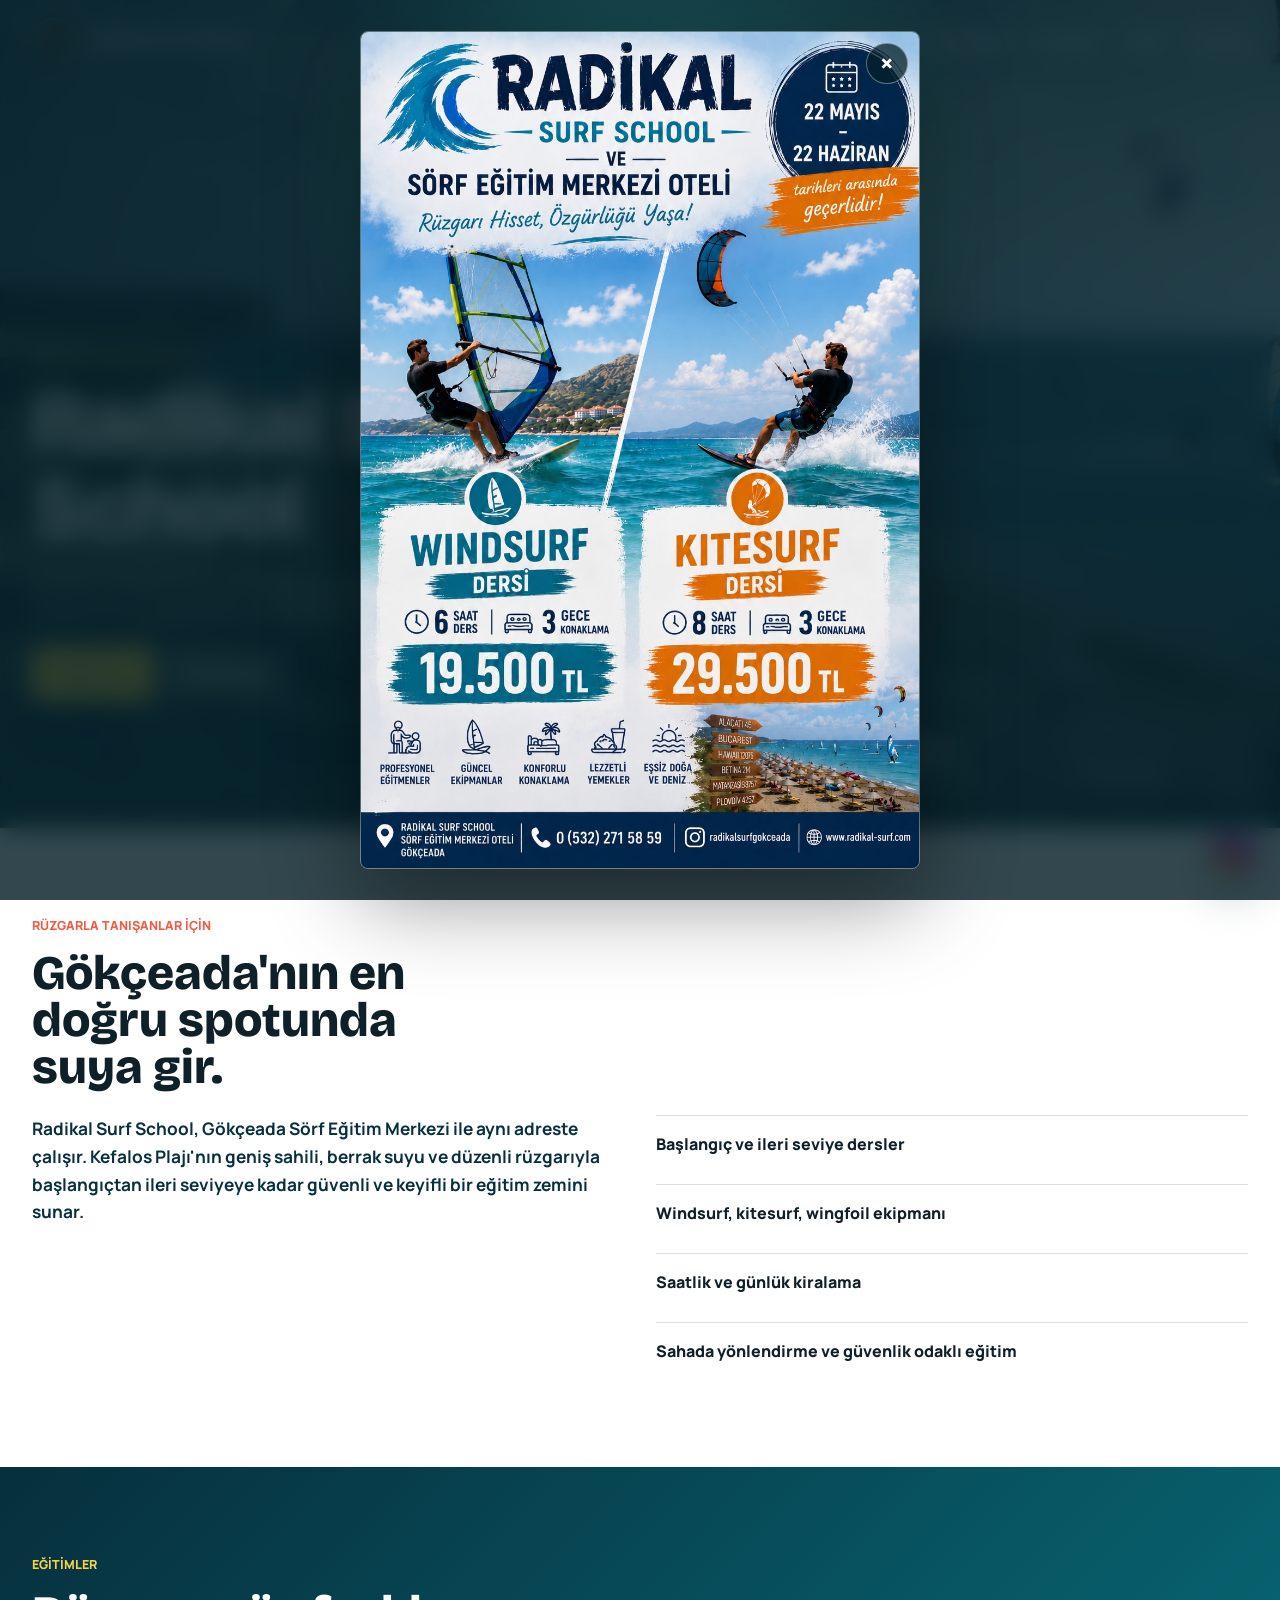
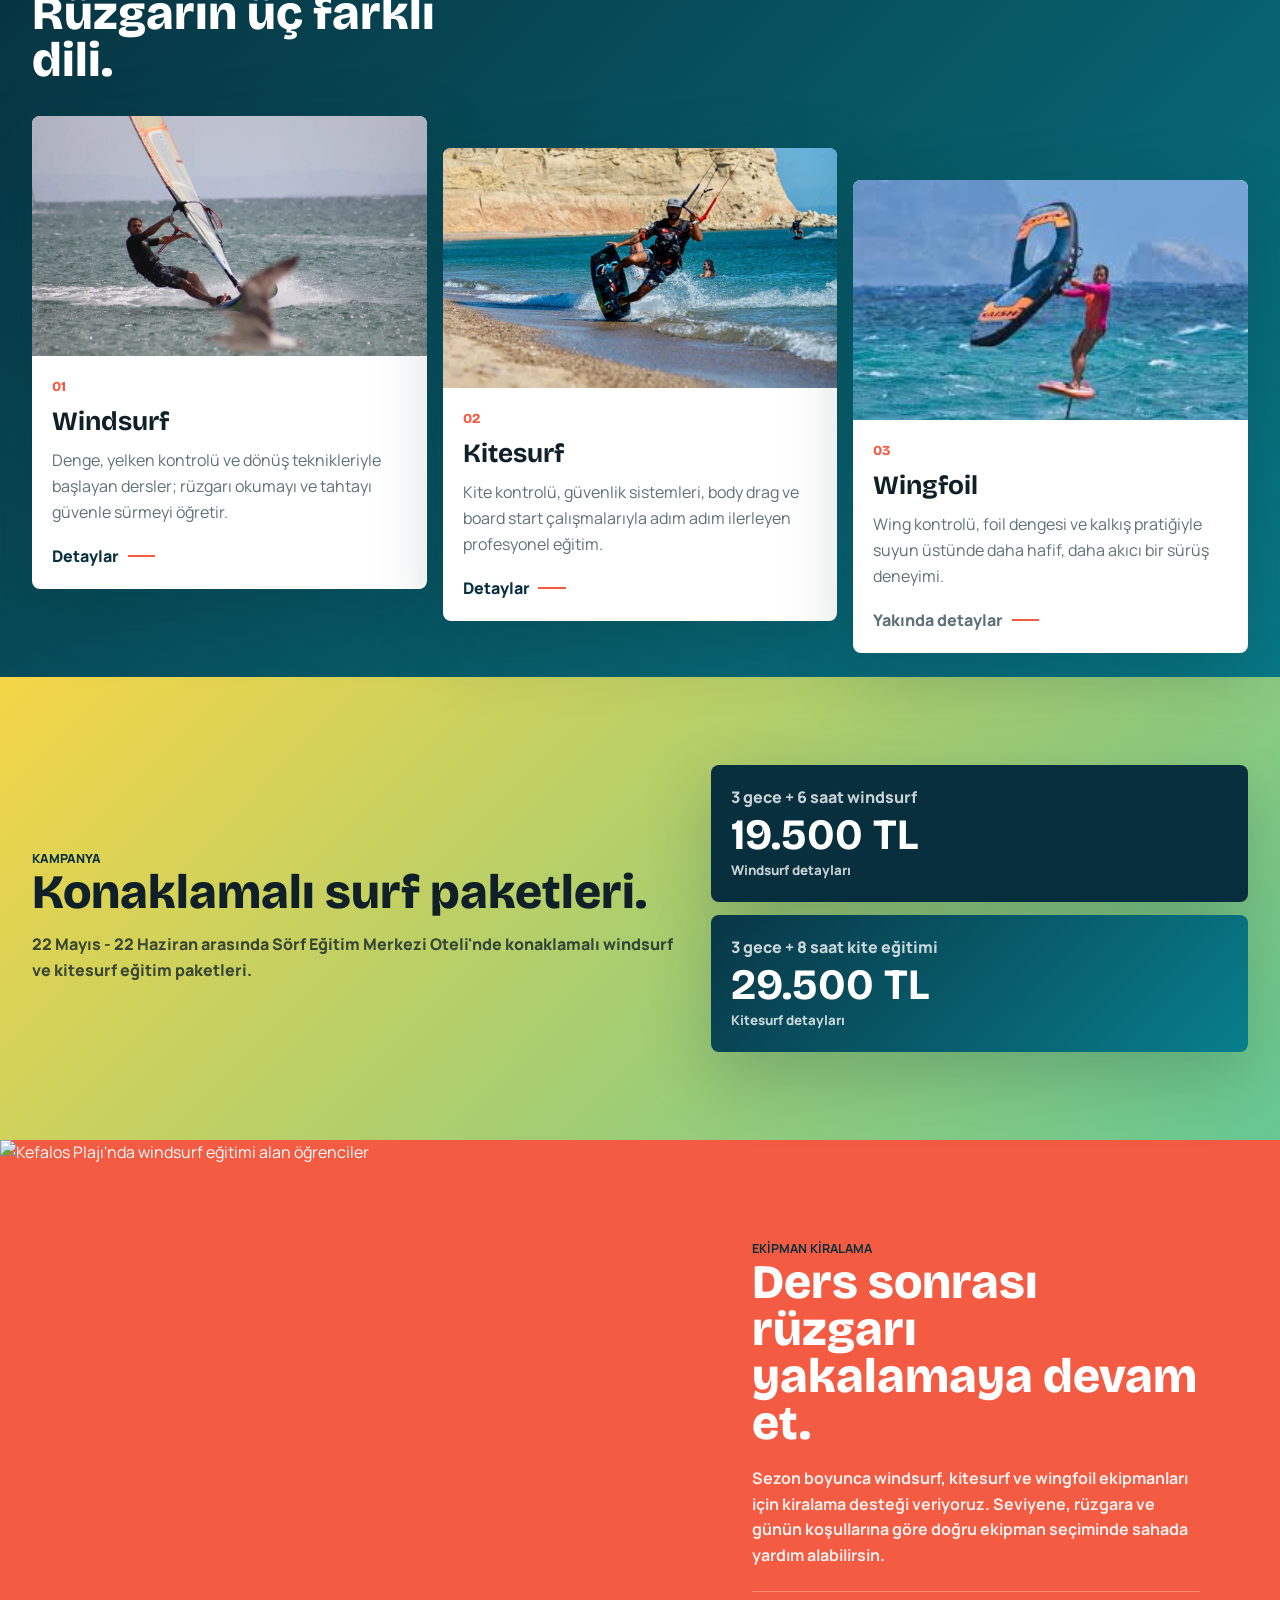
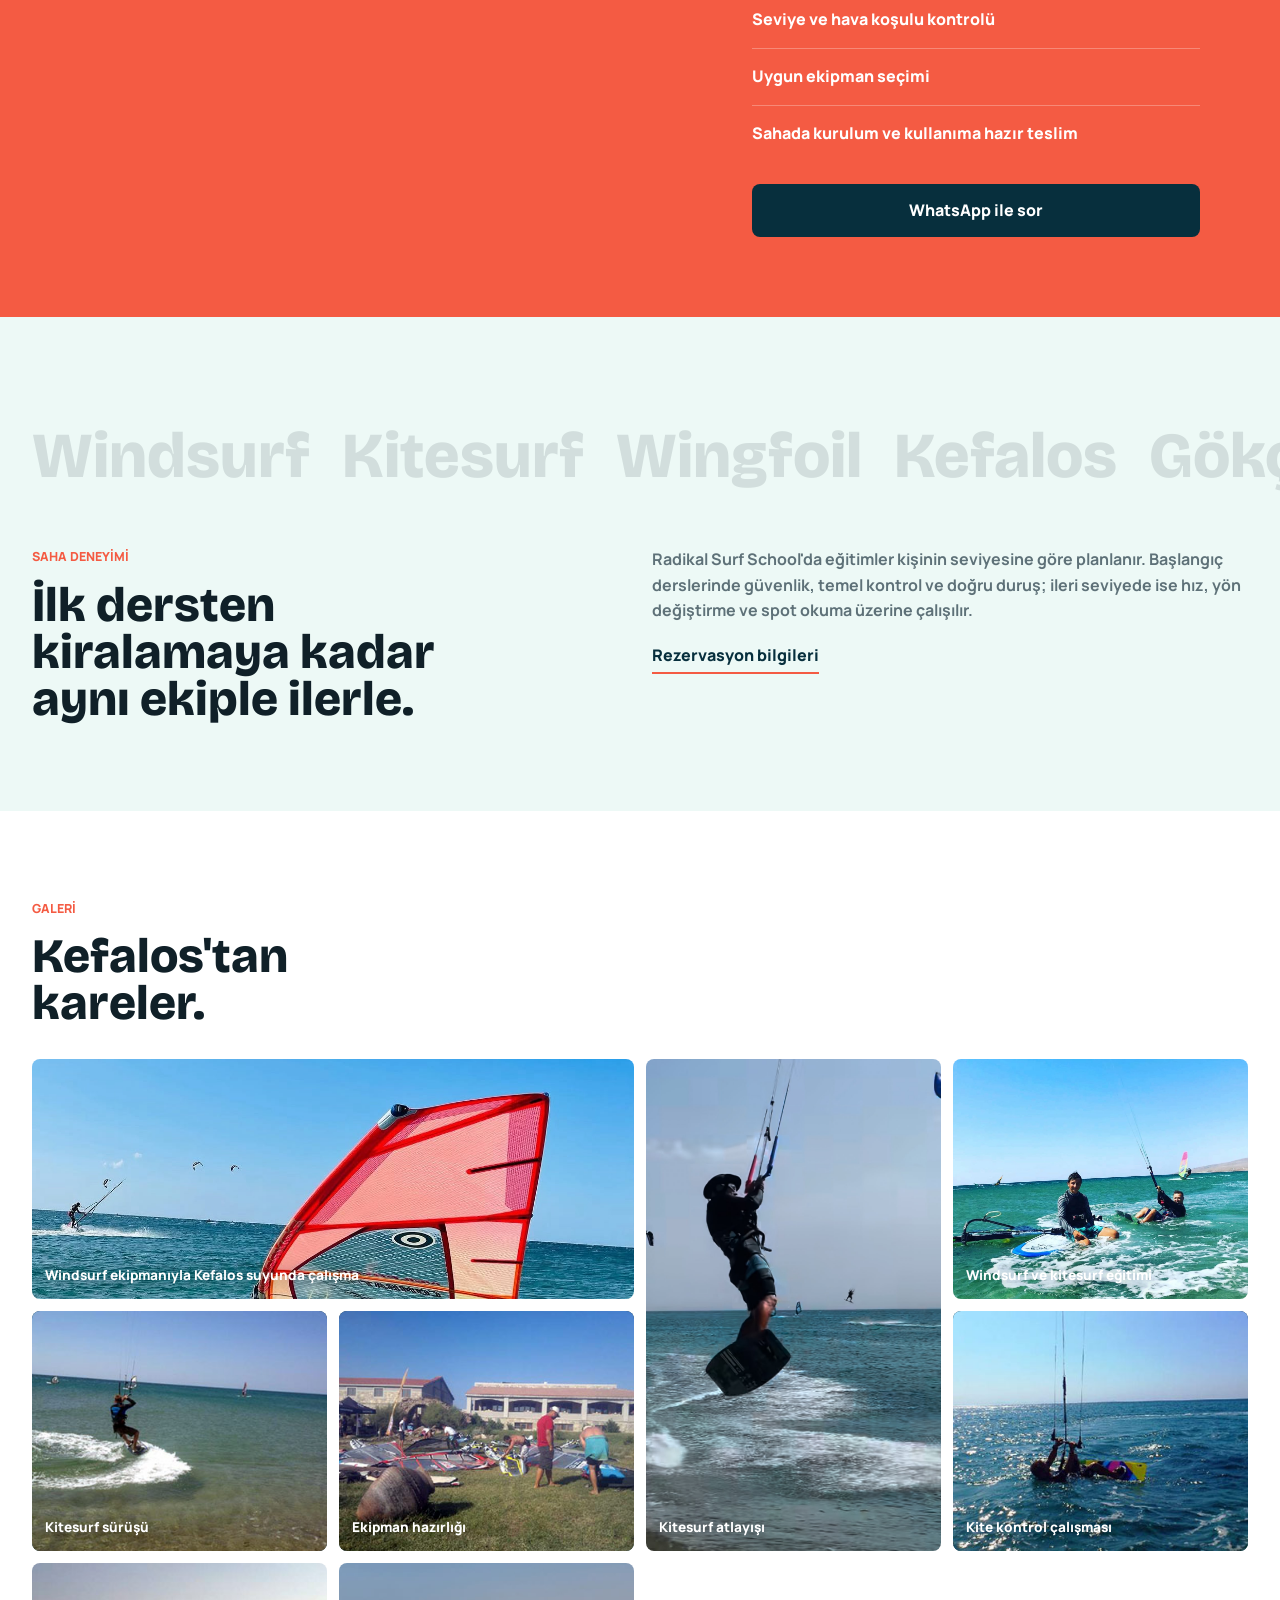
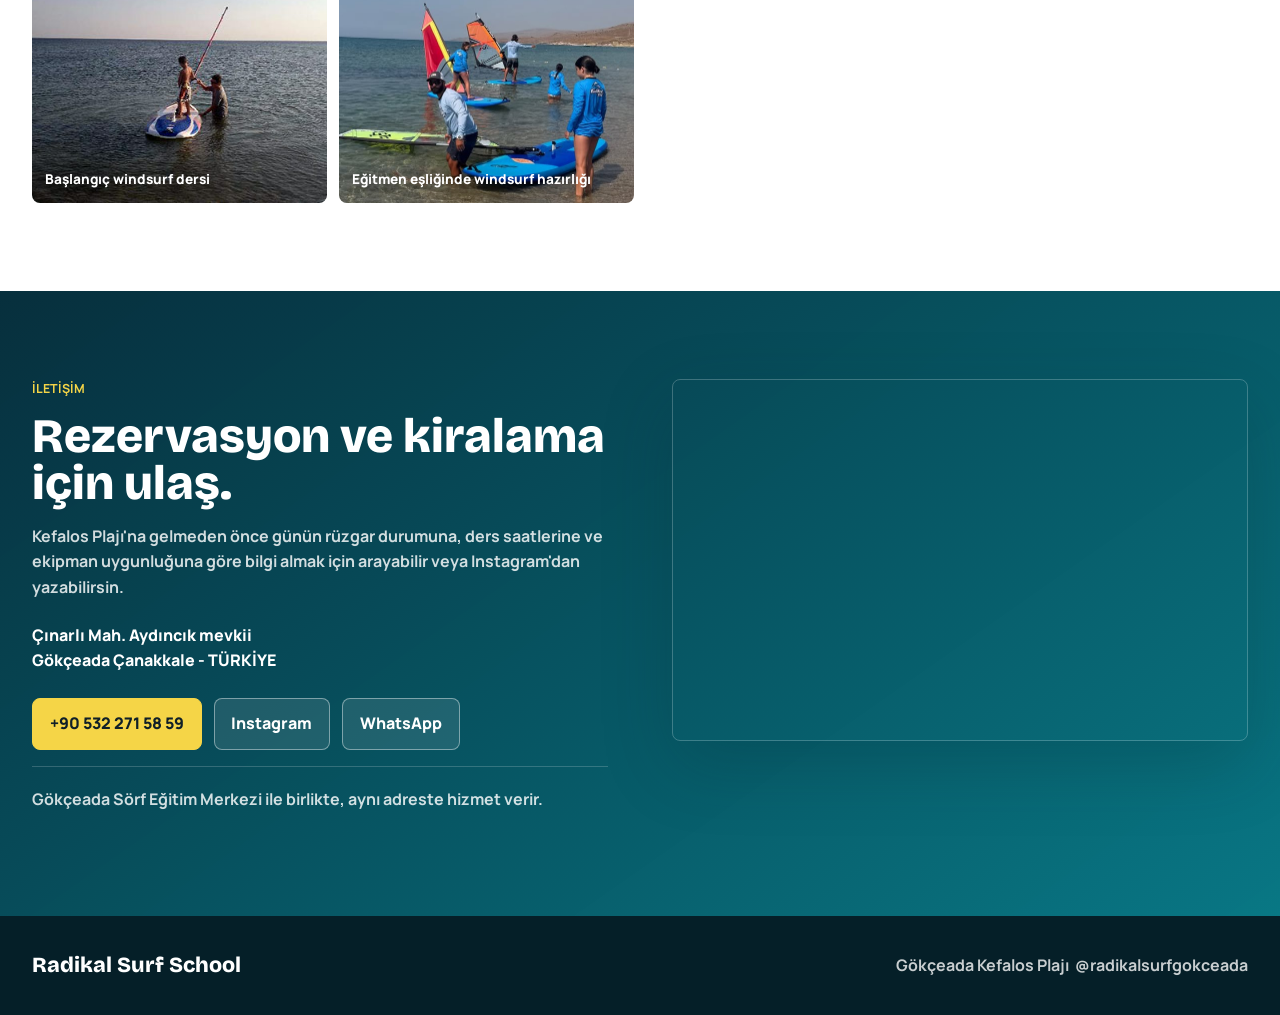
==== commit e656423f: "Update index.html" ====
--- a/index.html
+++ b/index.html
@@ -196,7 +196,7 @@
       <section class="rentals" id="kiralama">
         <div class="rental-media reveal">
           <img
-            src="assets/img/gallery-05.jpg"
+            src="assets/img/WhatsApp Image 2026-06-08 at 00.02.35.jpeg"
             alt="Kefalos Plajı'nda windsurf eğitimi alan öğrenciler"
             loading="lazy"
           />
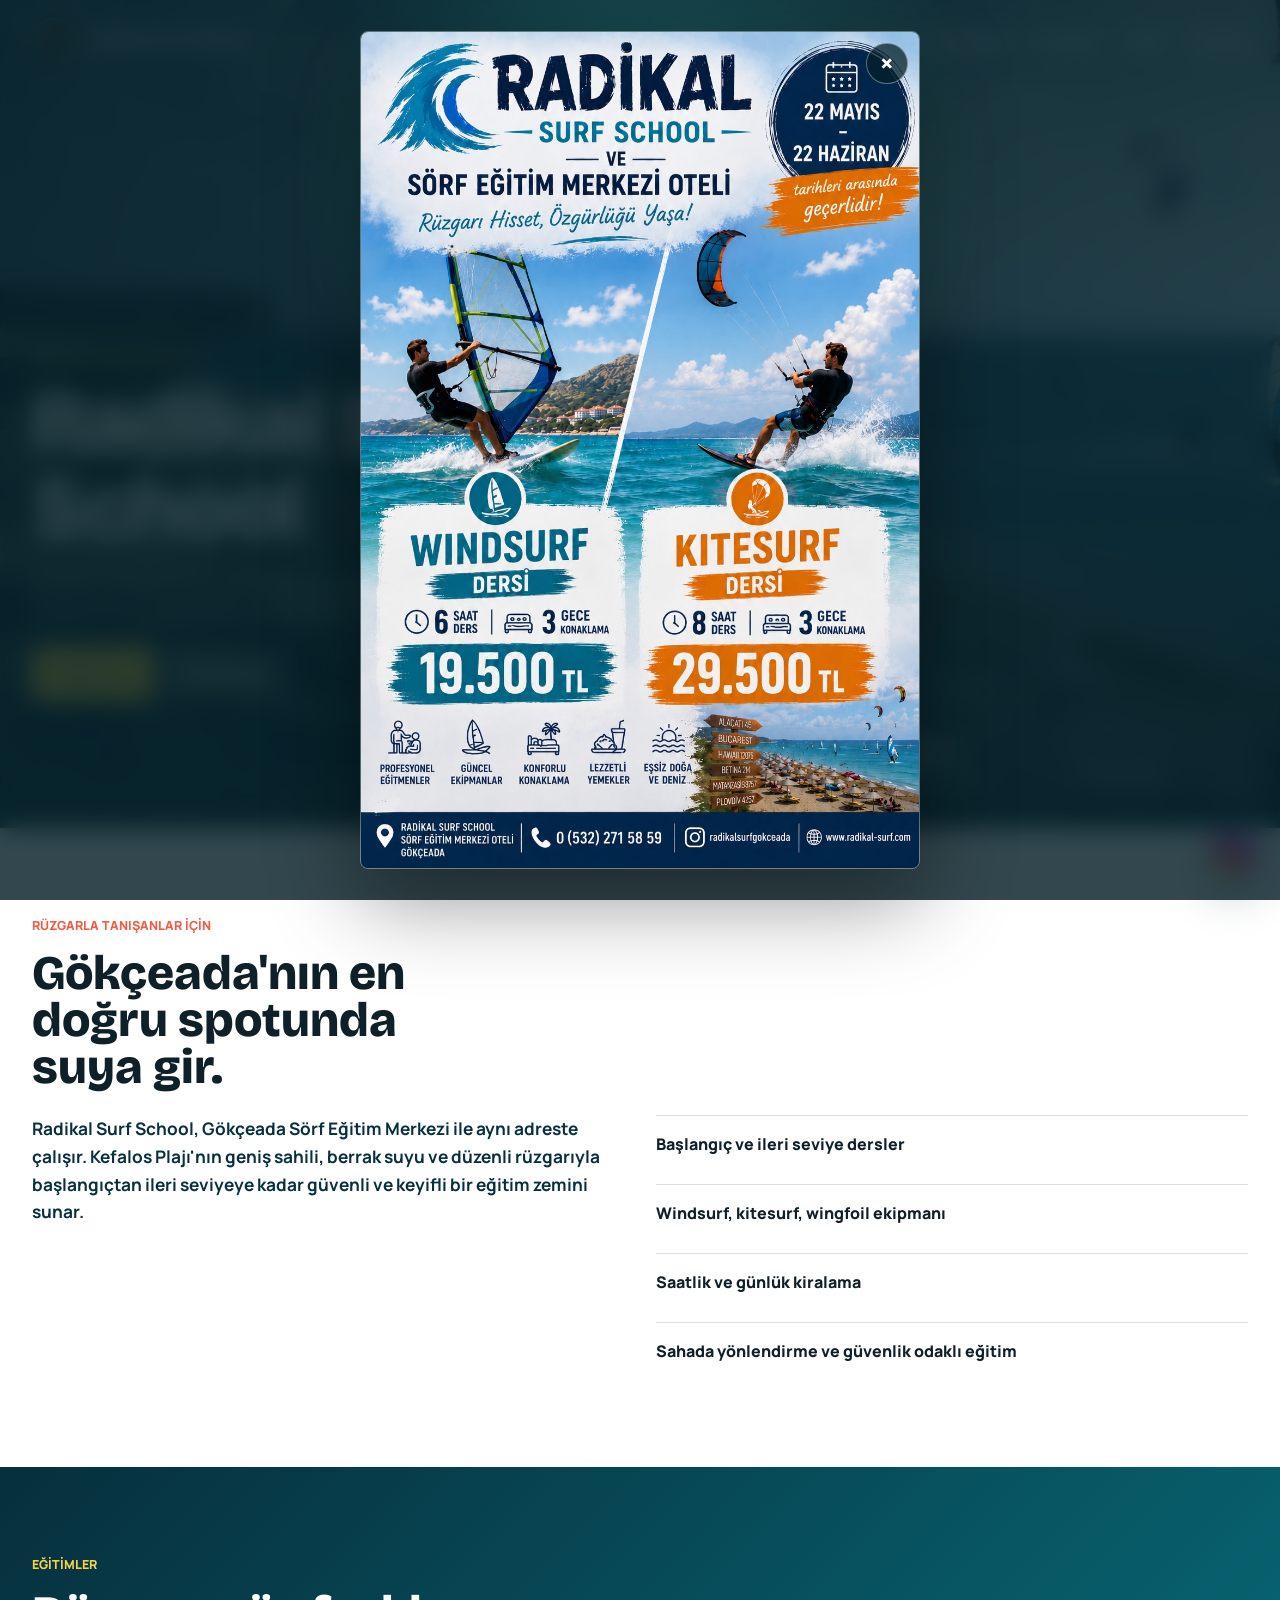
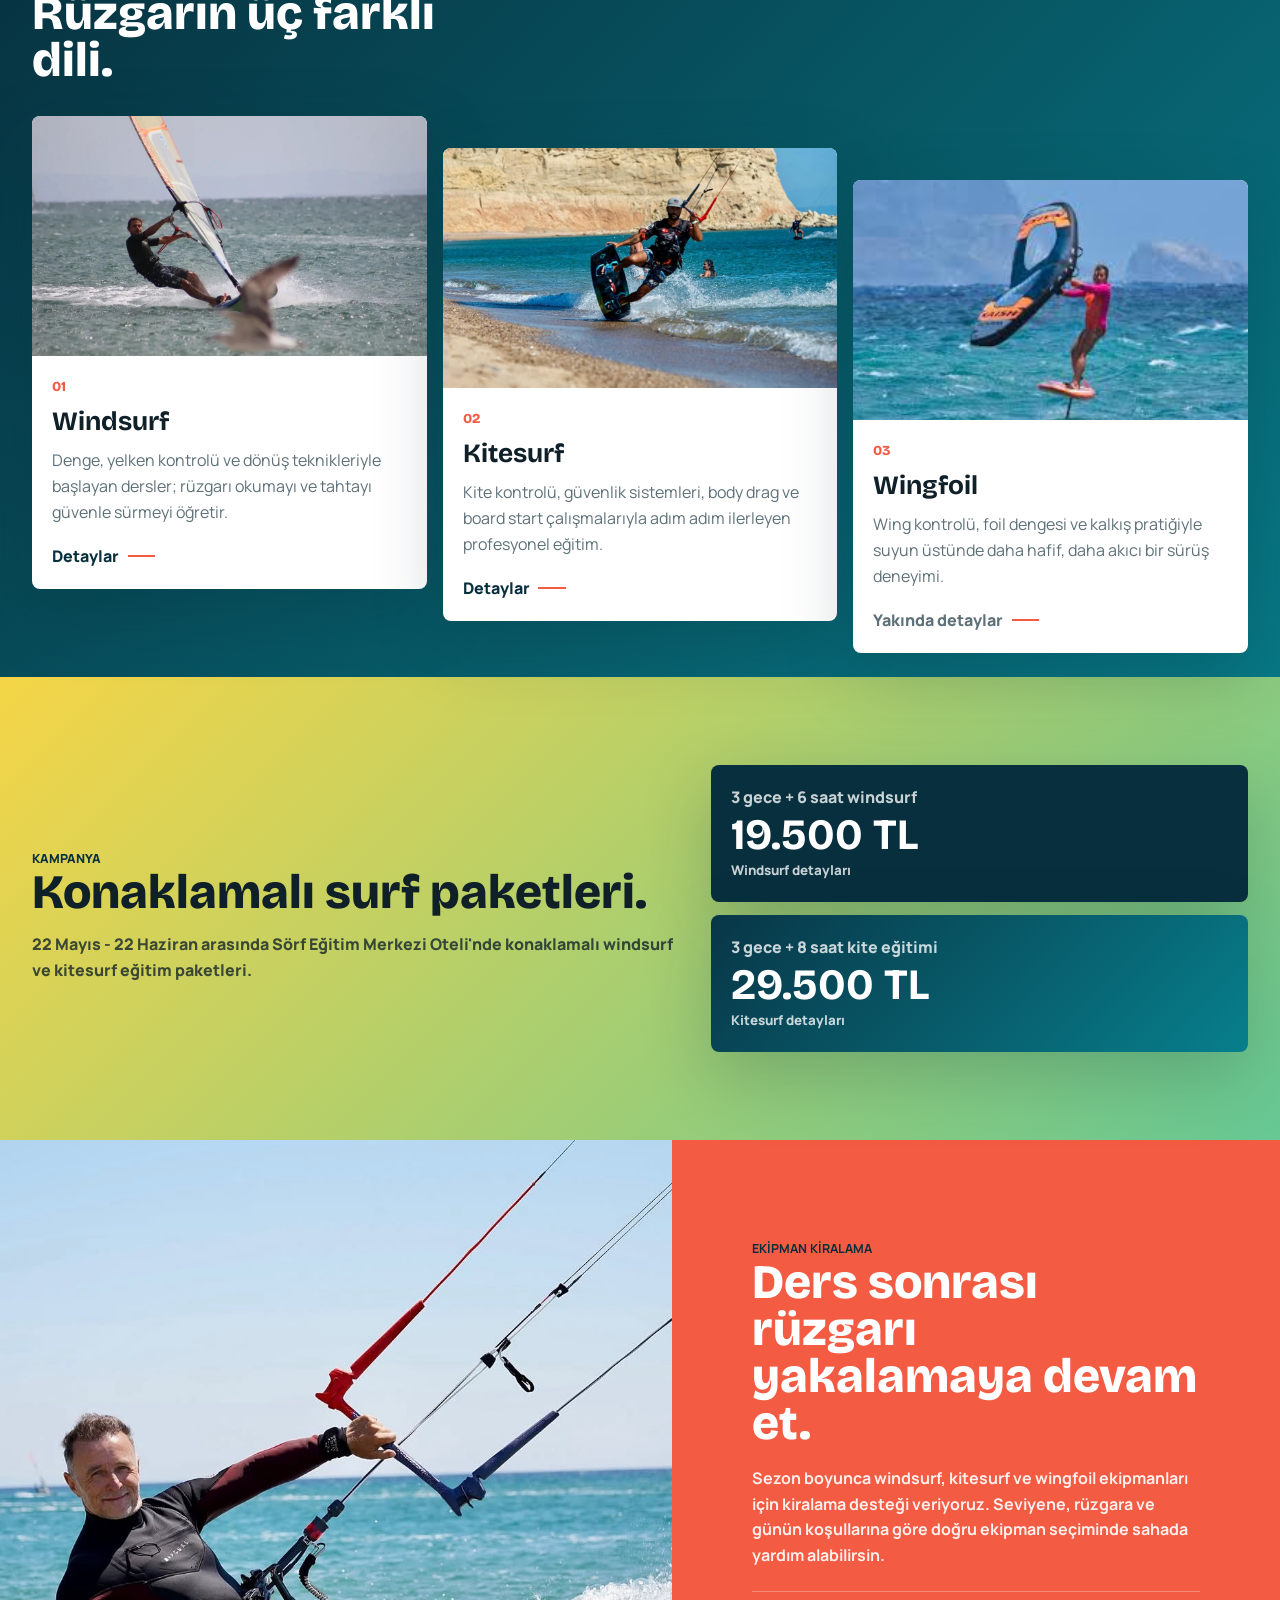
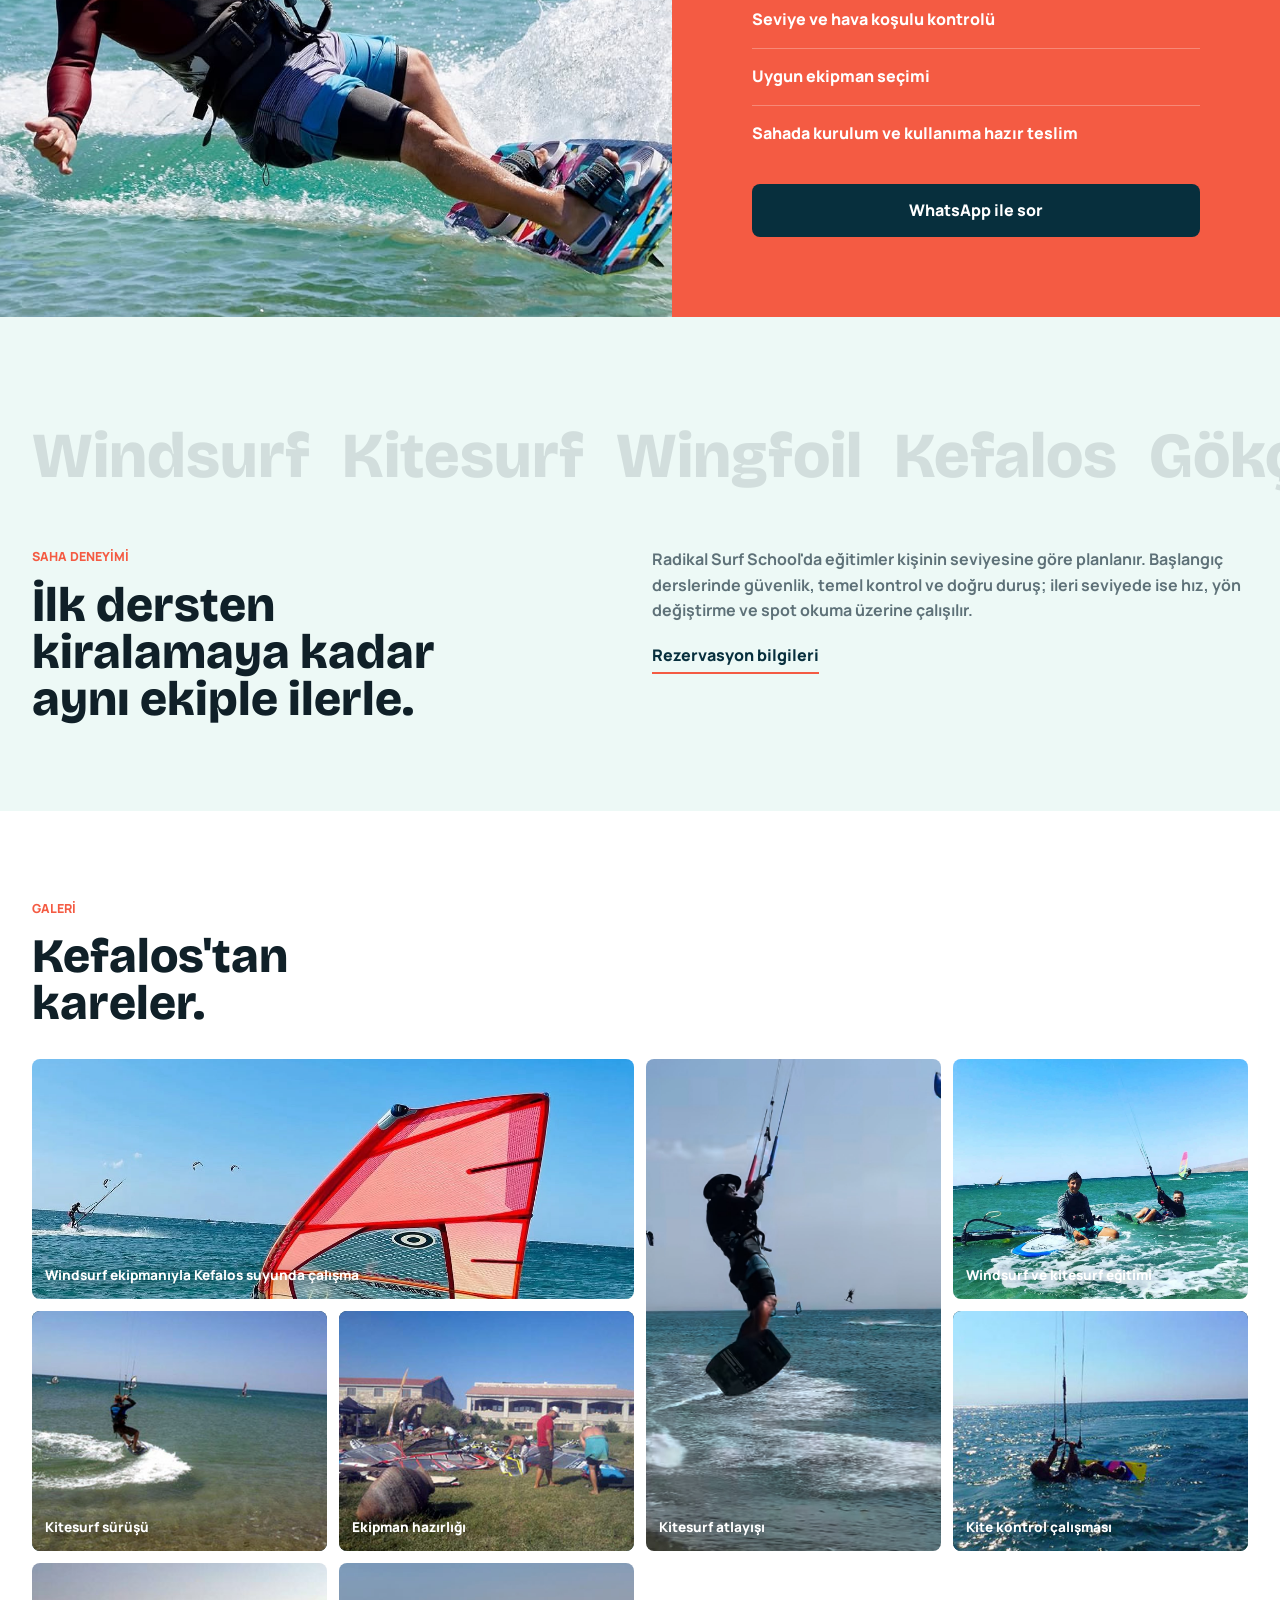
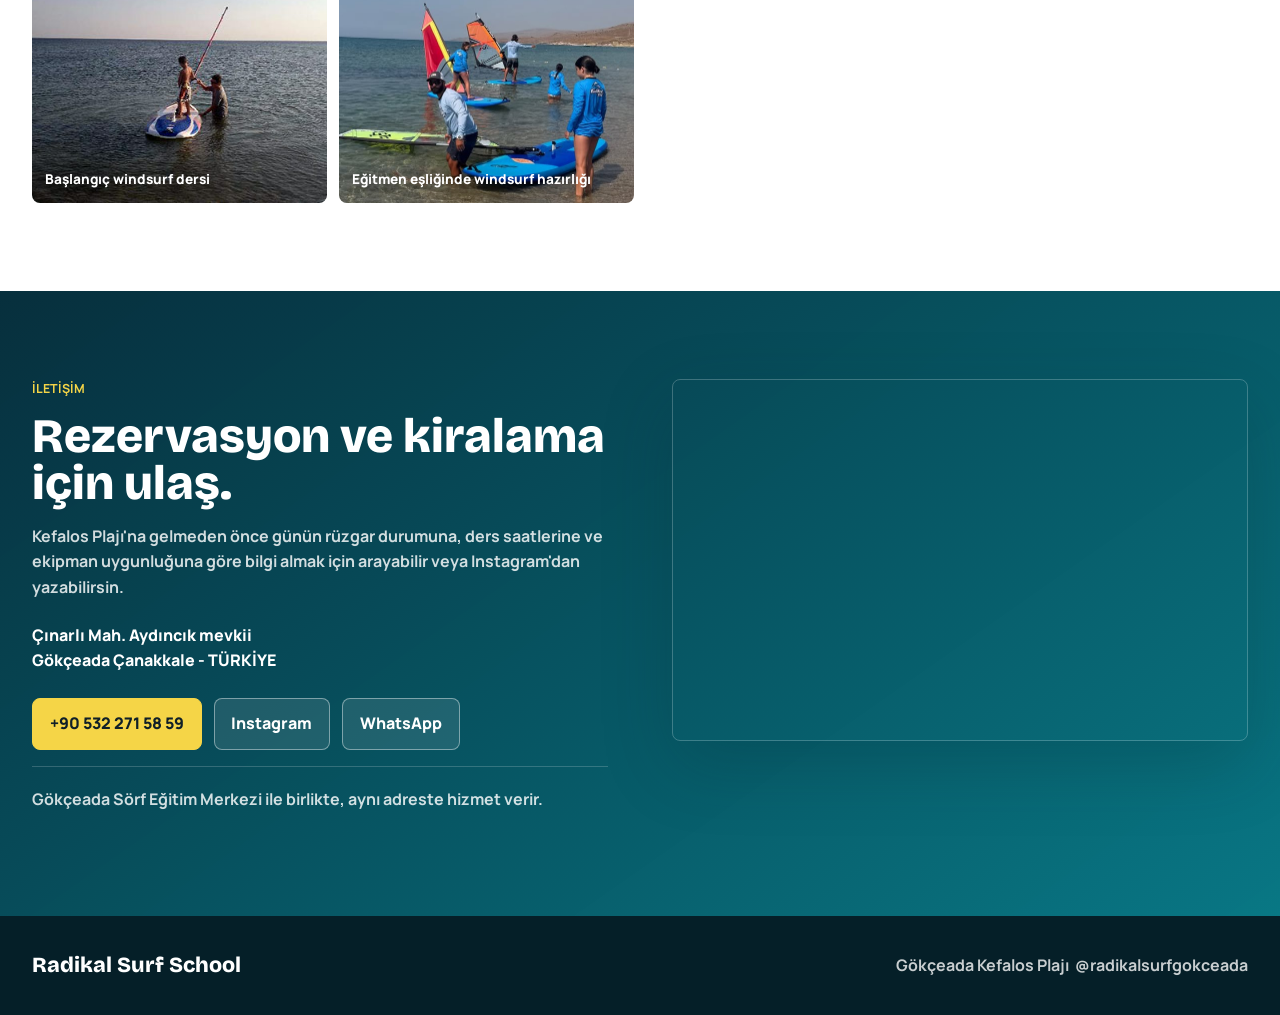
==== commit 0bf8ec06: "Update index.html" ====
--- a/index.html
+++ b/index.html
@@ -196,7 +196,7 @@
       <section class="rentals" id="kiralama">
         <div class="rental-media reveal">
           <img
-            src="assets/img/WhatsApp Image 2026-06-08 at 00.02.35.jpeg"
+            src="assets/img/kitesurf-extra-03.jpeg"
             alt="Kefalos Plajı'nda windsurf eğitimi alan öğrenciler"
             loading="lazy"
           />
